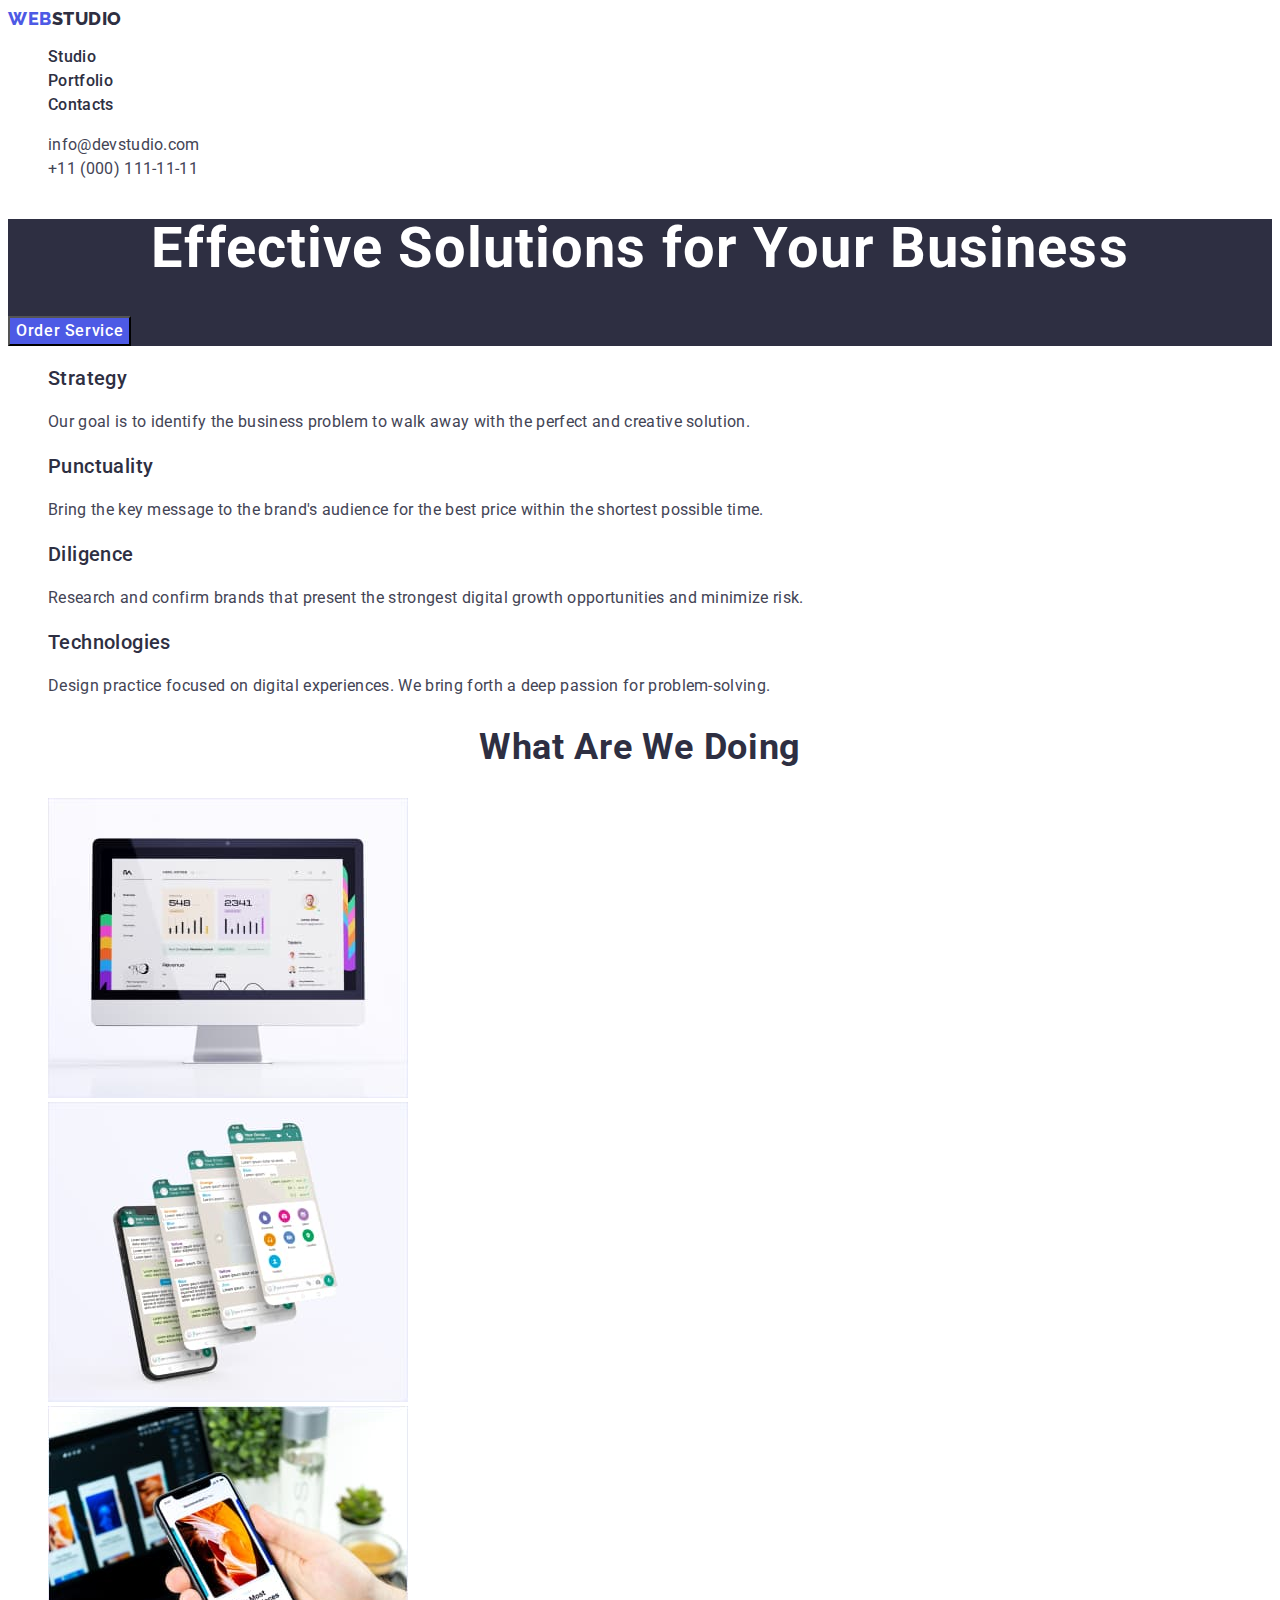
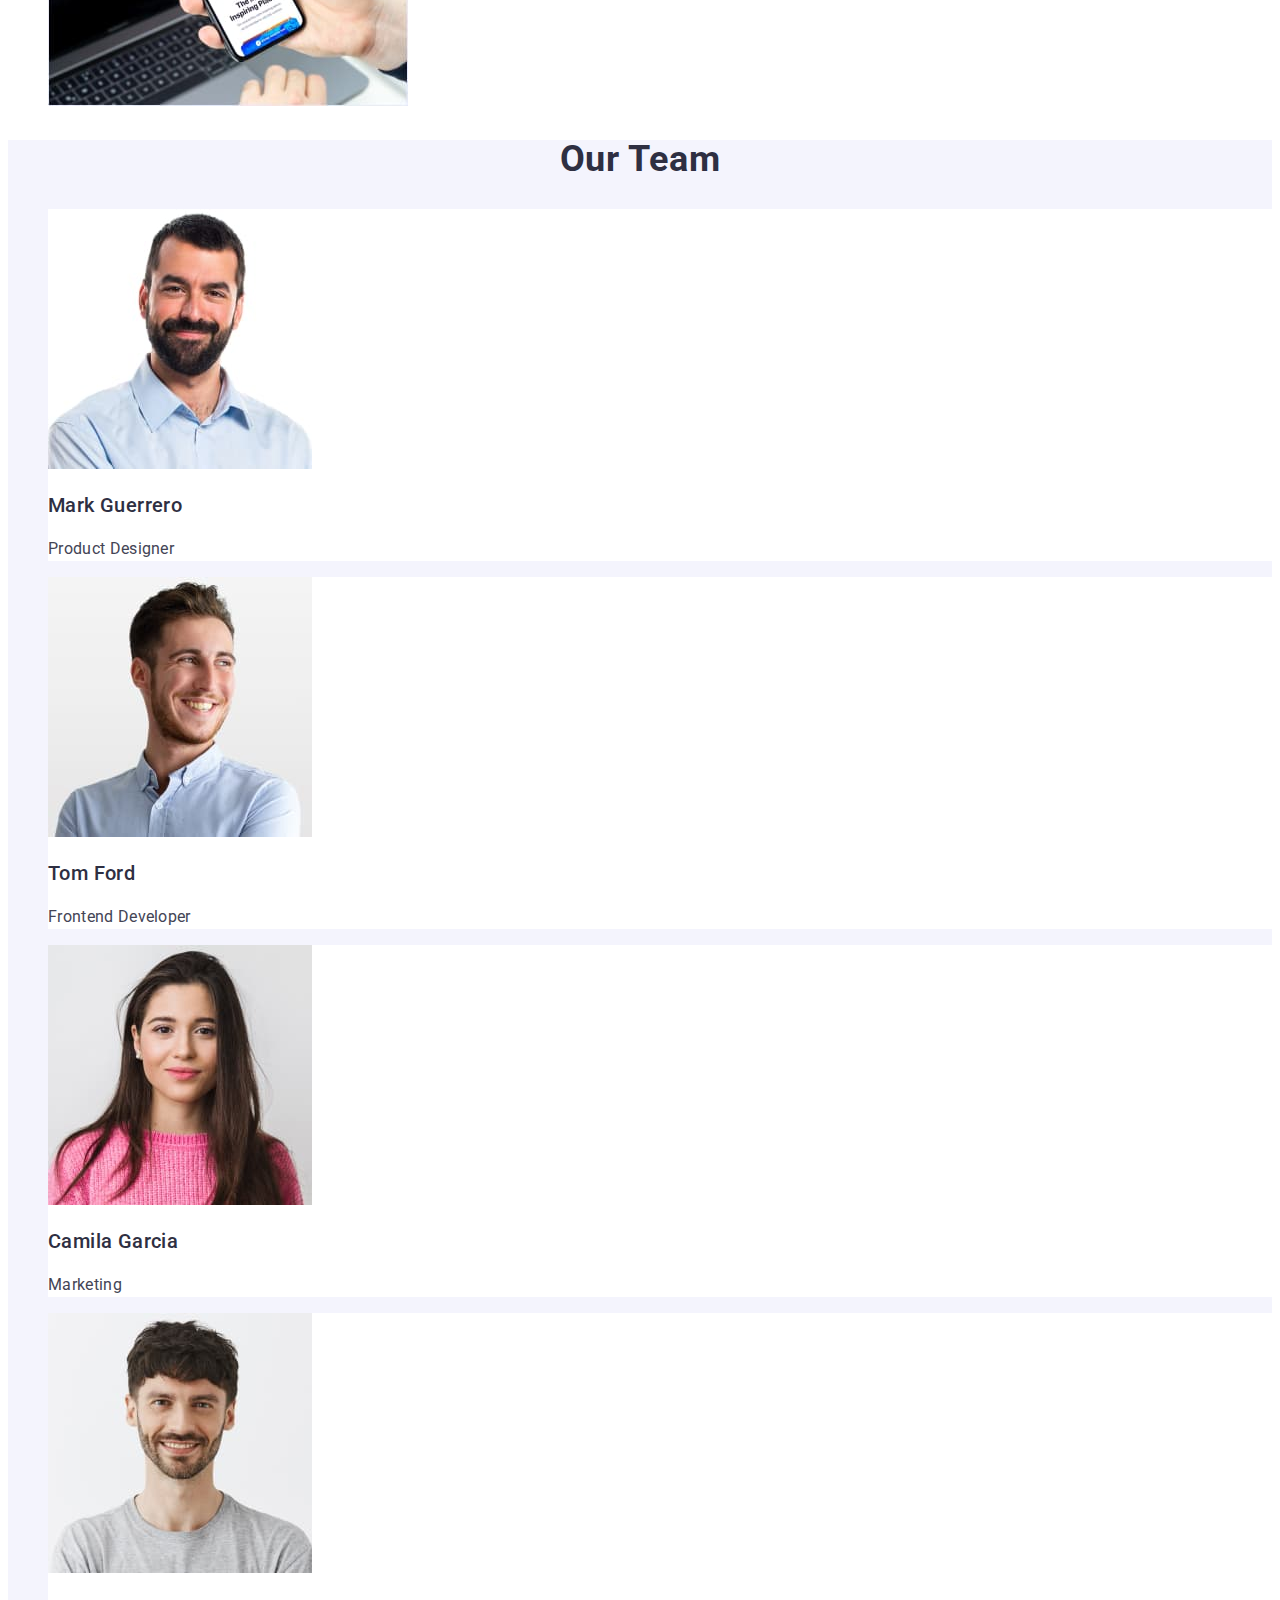
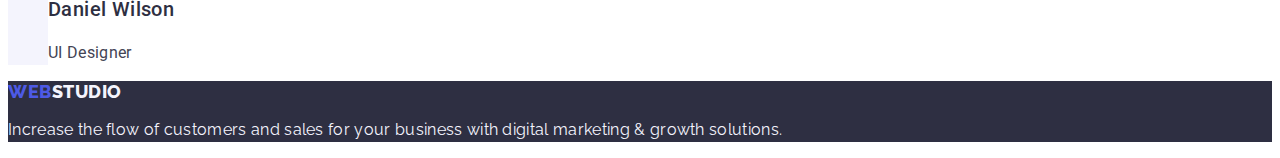
==== index.html @ c51eb704 "Initial commit" ====
<!DOCTYPE html>
<html lang="en">
  <head>
    <meta charset="UTF-8" />
    <meta name="viewport" content="width=device-width, initial-scale=1.0" />
    <link rel="preconnect" href="https://fonts.googleapis.com" />
    <link rel="preconnect" href="https://fonts.gstatic.com" crossorigin />
    <link
      href="https://fonts.googleapis.com/css2?family=Raleway:wght@800&family=Roboto:wght@400;500;700;900&display=swap"
      rel="stylesheet"
    />

    <link rel="stylesheet" href="./css/styles.css" />
    <title>WebStudio</title>
  </head>
  <body>
    <header class="header">
      <nav class="default-list">
        <a href="./index.html" class="logo link"
          >Web<span class="logo-two">Studio</span></a
        >
        <ul class="default list">
          <li class="default-list">
            <a class="header-link link" href="./index.html">Studio</a>
          </li>
          <li class="default-list">
            <a class="header-link link" href="./portfolio.html">Portfolio</a>
          </li>
          <li><a class="header-link link" href="">Contacts</a></li>
        </ul>
      </nav>
      <address class="address list">
        <ul class="list">
          <li class="default-list">
            <a href="mailto:info@devstudio.com" class="contact-value link"
              >info@devstudio.com</a
            >
          </li>
          <li class="default-list">
            <a href="tel:+110001111111" class="contact-value link"
              >+11 (000) 111-11-11</a
            >
          </li>
        </ul>
      </address>
    </header>
    <main>
      <!-- first section here-->
      <section class="section-first default">
        <h1 class="section-first-text default">
          Effective Solutions for Your Business
        </h1>
        <button class="section-first-button default" type="button">
          Order Service
        </button>
      </section>
      <!-- second section here-->
      <section class="default-list">
        <h2 class="" hidden>Core Values</h2>
        <ul class="default list">
          <li>
            <h3 class="section-two-header default">Strategy</h3>
            <p class="section-two-p default">
              Our goal is to identify the business problem to walk away with the
              perfect and creative solution.
            </p>
          </li>
          <li>
            <h3 class="section-two-header default">Punctuality</h3>
            <p class="section-two-p default">
              Bring the key message to the brand's audience for the best price
              within the shortest possible time.
            </p>
          </li>
          <li>
            <h3 class="section-two-header default">Diligence</h3>
            <p class="section-two-p default">
              Research and confirm brands that present the strongest digital
              growth opportunities and minimize risk.
            </p>
          </li>
          <li>
            <h3 class="section-two-header default">Technologies</h3>
            <p class="section-two-p default">
              Design practice focused on digital experiences. We bring forth a
              deep passion for problem-solving.
            </p>
          </li>
        </ul>
      </section>
      <!-- third section here-->
      <section>
        <h2 class="section-third-header default">What are we doing</h2>
        <ul class="default list">
          <li>
            <img
              src="./images/img_main0.jpg"
              alt="Desktop computer showing reports"
              width="360"
            />
          </li>
          <li>
            <img
              src="./images/img_main1.jpg"
              alt="Mobile phone showing messaging app"
              width="360"
            />
          </li>
          <li>
            <img
              src="./images/img_main2.jpg"
              alt="Mobile phone showing some post from website"
              width="360"
            />
          </li>
        </ul>
      </section>
      <!-- fourt section here-->
      <section class="section-fourth default">
        <h2 class="section-fourth-header default">Our Team</h2>
        <ul class="default list">
          <li class="section-fourth-list list">
            <img
              src="./images/img0.jpg"
              alt="Profile photo of Mark Guerrero the Product Designer"
              width="264"
            />
            <h3 class="section-fourth-profile-header default">Mark Guerrero</h3>
            <p class="section-fourth-p default">Product Designer</p>
          </li>
          <li class="section-fourth-list list">
            <img
              src="./images/img1.jpg"
              alt="Profile photo of Tom Ford the Frontend Developer"
              width="264"
            />
            <h3 class="section-fourth-profile-header default">Tom Ford</h3>
            <p class="section-fourth-p default">Frontend Developer</p>
          </li>
          <li class="section-fourth-list list">
            <img
              src="./images/img2.jpg"
              alt="Profile photo of Camila Garcia the Marketing"
              width="264"
            />
            <h3 class="section-fourth-profile-header default">Camila Garcia</h3>
            <p class="section-fourth-p default">Marketing</p>
          </li>
          <li class="section-fourth-list list">
            <img
              src="./images/img3.jpg"
              alt="Profile photo of Daniel Wilson the UI Designer"
              width="264"
            />
            <h3 class="section-fourth-profile-header default">Daniel Wilson</h3>
            <p class="section-fourth-p default">UI Designer</p>
          </li>
        </ul>
      </section>
    </main>
    <footer class="footer">
      <a href="./index.html" class="logo footer-logo link"
        >Web<span class="footer-studio">Studio</span></a
      >
      <p class="footer-text">
        Increase the flow of customers and sales for your business with digital
        marketing & growth solutions.
      </p>
    </footer>
  </body>
</html>
---- css/styles.css ----
:root {
  --brand-color: #2e2f42;
  --brand-color2: #4d5ae5;
  --background-color: #f4f4fd;
  --paragraph-color: #434455;
  --click-color: #404bbf;
  --white-color:#ffffff;
}

body {
  font-family: 'Roboto', sans-serif;
  color: #434455;
  background-color: var(--white-color);
}

.logo {
  font-family: 'Raleway', sans-serif;
  font-weight: 800;
  font-size: 18px;
  line-height: 1.17em;
  letter-spacing: 0.03em;
  text-transform: uppercase;
  color: var(--brand-color2);
}

.header-link {
  font-weight: 500;
  font-size: 16px;
  line-height: 1.5em;
  letter-spacing: 0.02em;
  color: var(--brand-color);
}

.logo-two {
  color: var(--brand-color);
}

.default-list,
.list,
.portfolio-list {
  list-style: none;
}

.link,
.default-link {
  text-decoration: none;
}

.link:hover,
.link:focus {
  color: var(--click-color);
  cursor: pointer;
}

.address {
  font-style: normal;
}

.contact-value {
  font-size: 16px;
  line-height: 1.5em;
  letter-spacing: 0.02em;
  color: var(--paragraph-color);
}

.contact-value:hover,
.contact-value:focus {
  color: var(--click-color);
  cursor: pointer;
}

.section-first {
  background-color: var(--brand-color);
}

.section-first .section-first-text {
  color: var(--white-color);
  font-size: 56px;
  line-height: 1.07em;
  text-align: center;
  letter-spacing: 0.02em;
  font-style: normal;
}

.section-first .section-first-button {
  background-color: var(--brand-color2);
  font-family: 'Roboto', sans-serif;
  font-weight: 500;
  font-size: 16px;
  line-height: 1.5em;
  letter-spacing: 0.04em;
  color: var(--white-color);
  cursor: pointer;
}

.section-first-button:hover,
.section-first-button:focus {
  background-color: var(--click-color);
}

.section-two-header,
.section-fourth-profile-header {
  font-weight: 500;
  font-size: 20px;
  line-height: 1.2em;
  letter-spacing: 0.02em;
  color: var(--brand-color);
}

.section-two-p,
.section-fourth-p {
  font-size: 16px;
  line-height: 1.5em;
  letter-spacing: 0.02em;
  font-weight: 400;
  color: var(--paragraph-color);
}

.section-third-header,
.section-fourth-header {
  font-size: 36px;
  line-height: 1.11em;
  letter-spacing: 0.02em;
  text-transform: capitalize;
  text-align: center;
  color: var(--brand-color);
}

.section-fourth {
  background-color: var(--background-color);
}
.section-fourth-list {
  background-color: var(--white-color);
}

/*Footer Start here style*/
.footer {
  background: var(--brand-color);
}

.footer-logo {
  text-decoration: none;
  color: var(--brand-color2);
}

.footer-studio {
  color: var(--background-color);
}

.footer-text {
  font-family: 'Raleway', sans-serif;
  color: var(--background-color);
  font-size: 16px;
  font-weight: 400;
  line-height: 1.5em;
  letter-spacing: 0.02em;
}

/* portfolio page start here */
.portfolio-one-header {
  font-size: 36px;
  line-height: 1.11em;
}
.portfolio-one-button {
  font-family: 'Roboto', sans-serif;
  color: var(--brand-color2);
  background-color: var(--background-color);
  font-size: 16px;
  font-weight: 500;
  line-height: 1.5em;
  letter-spacing: 0.04em;
  margin-left: 24px;
}

.portfolio-one-button:hover,
.portfolio-one-button:focus {
  color: var(--white-color);
  background-color: var(--click-color);
  cursor: pointer;
}

.portfolio-options {
  text-align: none;
}
.portfolio-two-header {
  color: var(--brand-color);
  font-weight: 500;
  font-size: 20px;
  line-height: 1.2em;
  letter-spacing: 0.02em;
}

.portfolio-two-paragraph {
  color: var(--paragraph-color);
  font-size: 16px;
  font-weight: 400;
  line-height: 1.5em;
  letter-spacing: 0.02em;
}
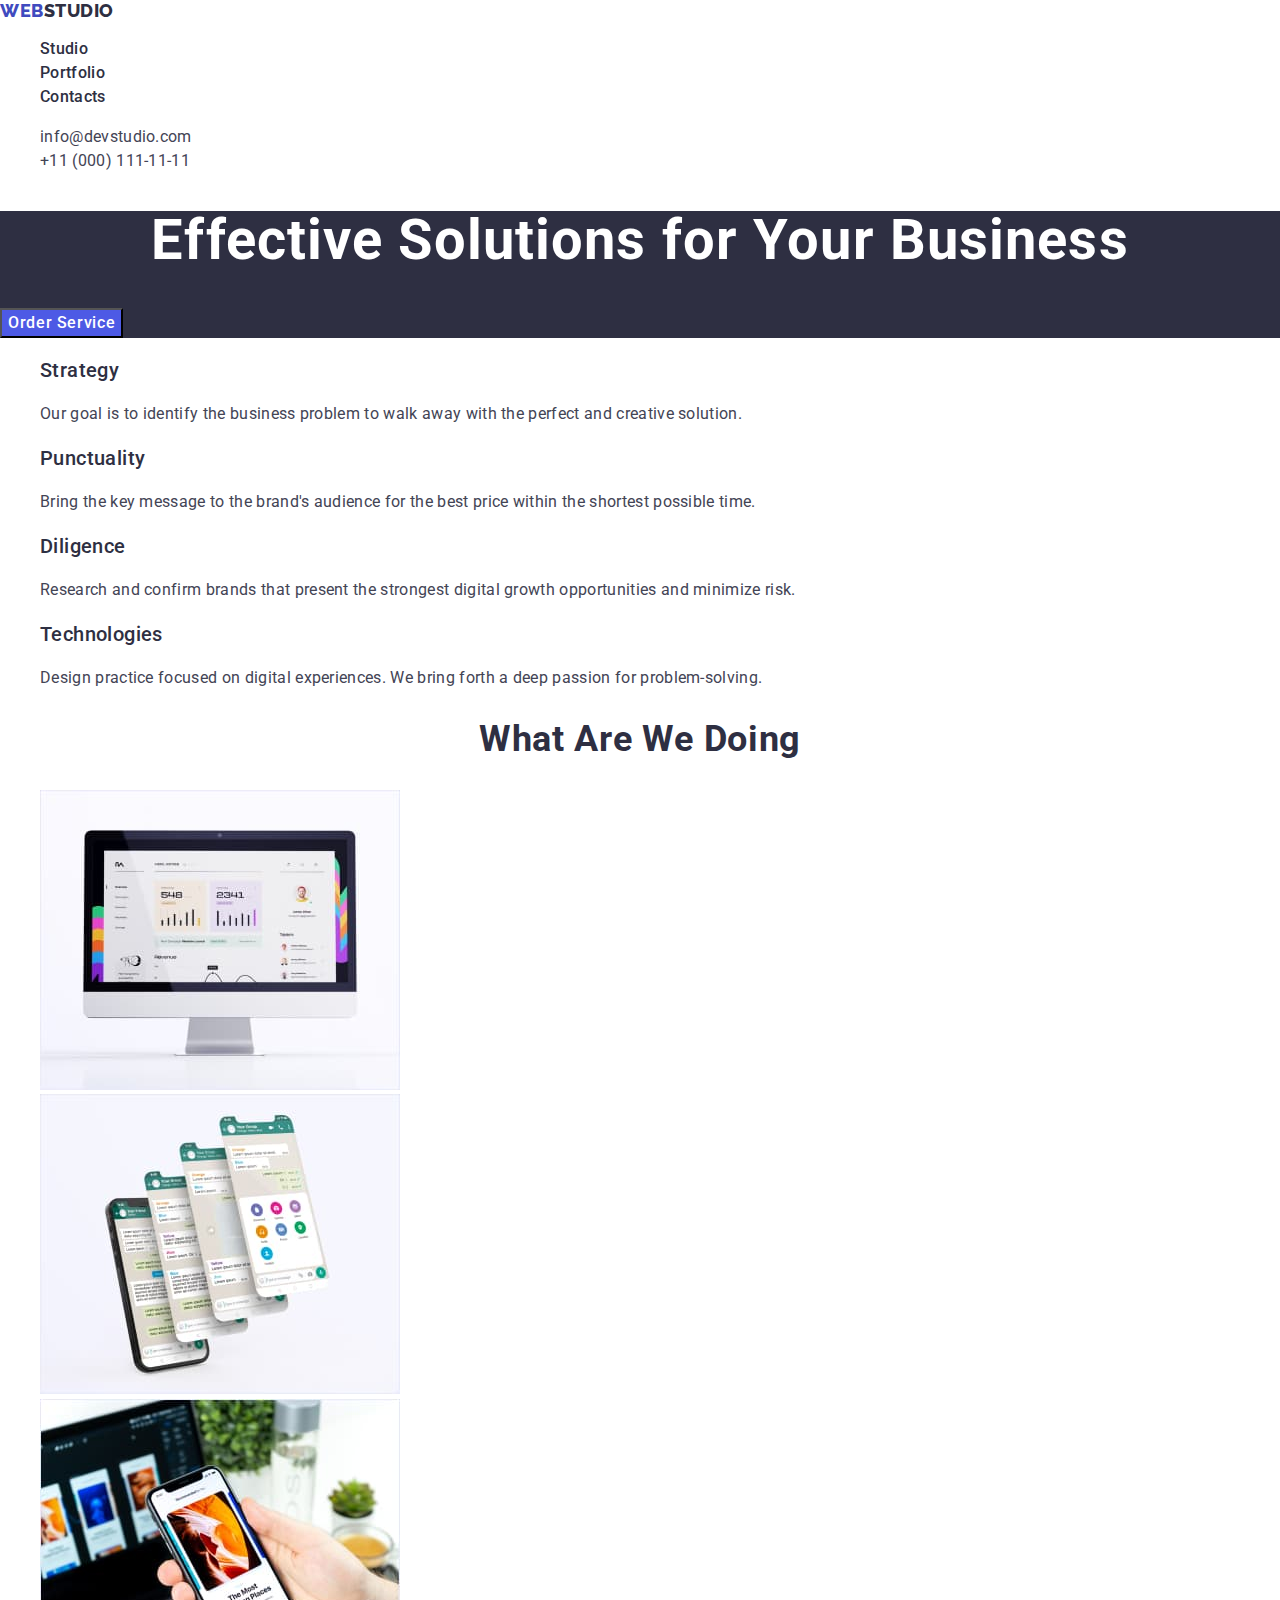
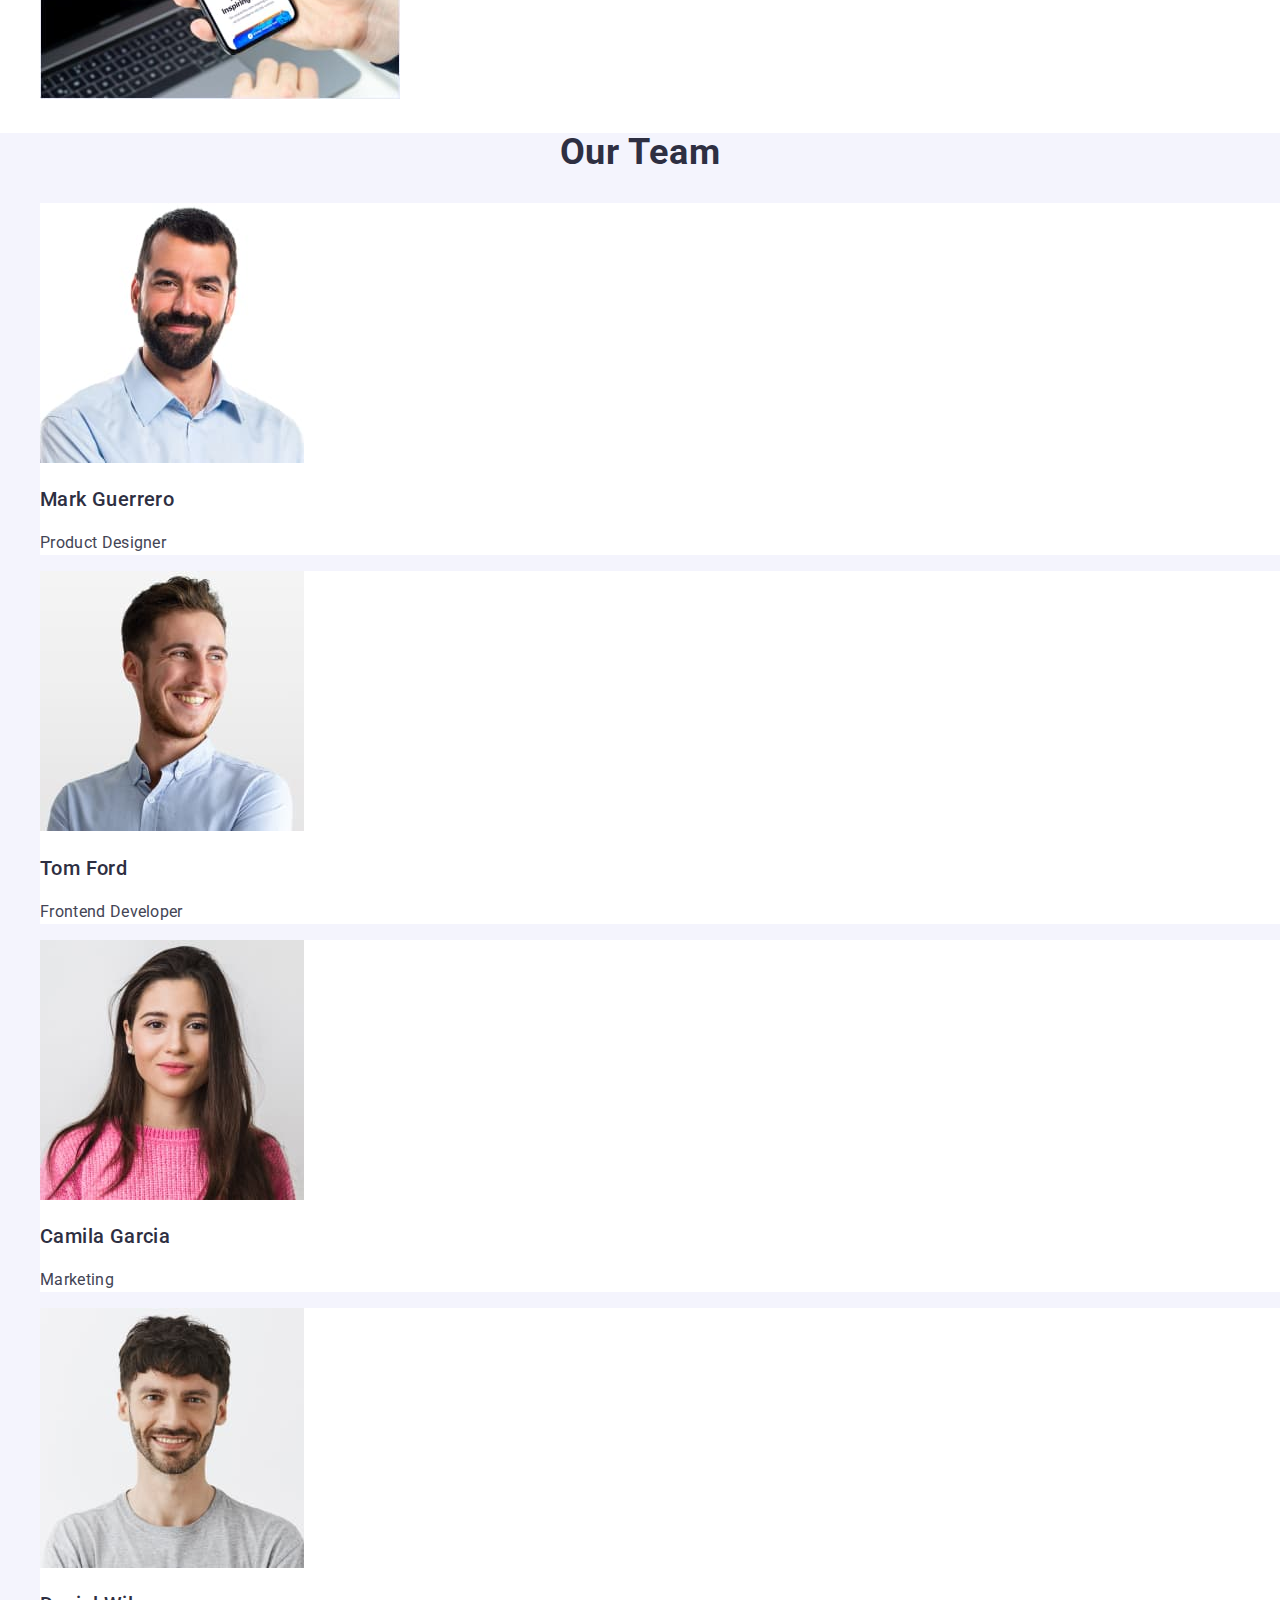
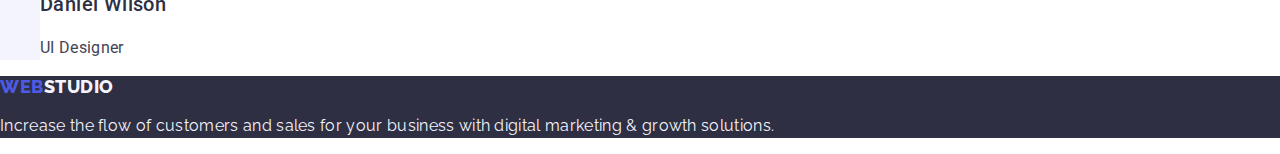
==== commit e2950777: "first comnmit" ====
--- a/index.html
+++ b/index.html
@@ -9,7 +9,7 @@
       href="https://fonts.googleapis.com/css2?family=Raleway:wght@800&family=Roboto:wght@400;500;700;900&display=swap"
       rel="stylesheet"
     />
-
+    <link rel="stylesheet" href="modern-normalize-main/modern-normalize.css" />
     <link rel="stylesheet" href="./css/styles.css" />
     <title>WebStudio</title>
   </head>
--- a/css/styles.css
+++ b/css/styles.css
@@ -4,13 +4,22 @@
   --background-color: #f4f4fd;
   --paragraph-color: #434455;
   --click-color: #404bbf;
-  --white-color:#ffffff;
+  --white-color: #ffffff;
 }
 
 body {
   font-family: 'Roboto', sans-serif;
   color: #434455;
   background-color: var(--white-color);
+}
+
+.container {
+  width: 1158px;
+}
+
+.section {
+  padding-top: 120px;
+  padding-bottom: 120px;
 }
 
 .logo {
@@ -169,7 +178,6 @@
   font-weight: 500;
   line-height: 1.5em;
   letter-spacing: 0.04em;
-  margin-left: 24px;
 }
 
 .portfolio-one-button:hover,
@@ -179,8 +187,9 @@
   cursor: pointer;
 }
 
-.portfolio-options {
+.cards {
   text-align: none;
+  border-bottom: 32px;
 }
 .portfolio-two-header {
   color: var(--brand-color);
@@ -196,4 +205,4 @@
   font-weight: 400;
   line-height: 1.5em;
   letter-spacing: 0.02em;
-}+}
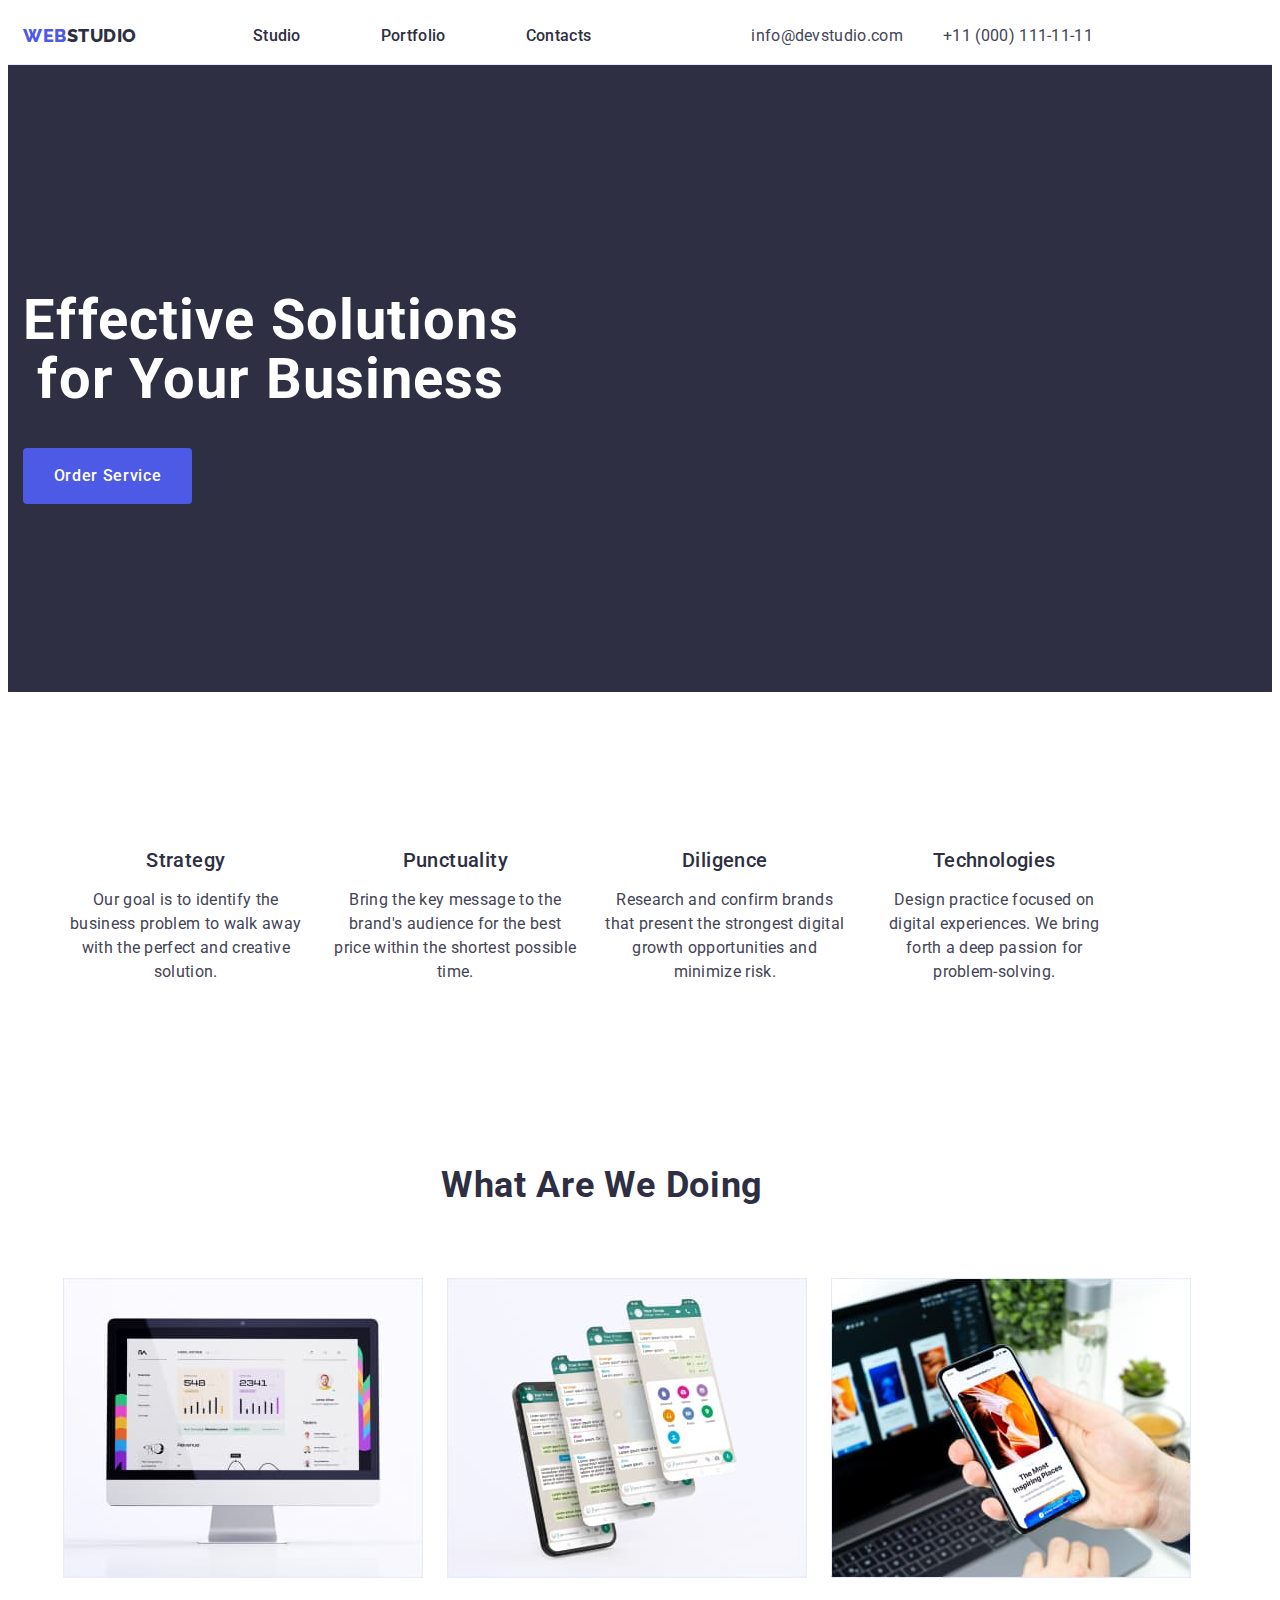
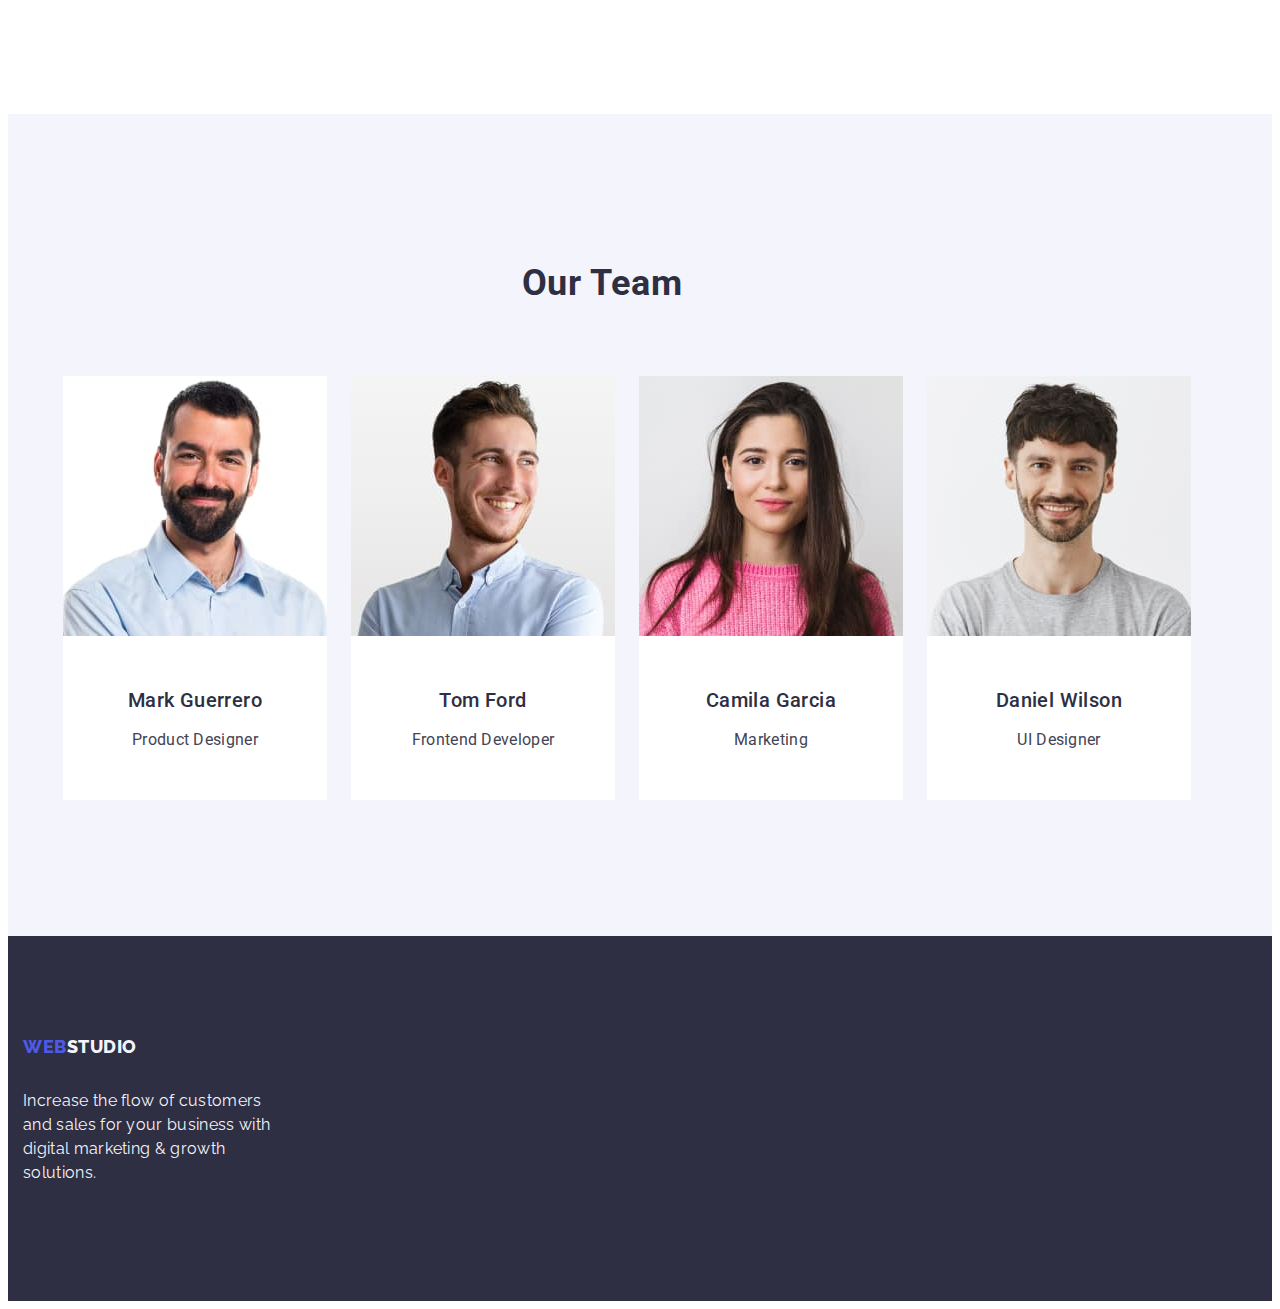
==== commit a32bcaa3: "first try" ====
--- a/index.html
+++ b/index.html
@@ -9,163 +9,189 @@
       href="https://fonts.googleapis.com/css2?family=Raleway:wght@800&family=Roboto:wght@400;500;700;900&display=swap"
       rel="stylesheet"
     />
-    <link rel="stylesheet" href="modern-normalize-main/modern-normalize.css" />
+    <link rel="stylesheet" href="modern-normalize/modern-normalize.css" />
     <link rel="stylesheet" href="./css/styles.css" />
     <title>WebStudio</title>
   </head>
   <body>
     <header class="header">
-      <nav class="default-list">
-        <a href="./index.html" class="logo link"
-          >Web<span class="logo-two">Studio</span></a
-        >
-        <ul class="default list">
-          <li class="default-list">
-            <a class="header-link link" href="./index.html">Studio</a>
-          </li>
-          <li class="default-list">
-            <a class="header-link link" href="./portfolio.html">Portfolio</a>
-          </li>
-          <li><a class="header-link link" href="">Contacts</a></li>
-        </ul>
-      </nav>
-      <address class="address list">
-        <ul class="list">
-          <li class="default-list">
-            <a href="mailto:info@devstudio.com" class="contact-value link"
-              >info@devstudio.com</a
-            >
-          </li>
-          <li class="default-list">
-            <a href="tel:+110001111111" class="contact-value link"
-              >+11 (000) 111-11-11</a
-            >
-          </li>
-        </ul>
-      </address>
+      <div class="container top">
+        <nav class="default-list navigation">
+          <a href="./index.html" class="logo link"
+            >Web<span class="logo-two">Studio</span></a
+          >
+          <ul class="menu list">
+            <li class="default-list">
+              <a class="menu-item link" href="./index.html">Studio</a>
+            </li>
+            <li class="default-list">
+              <a class="menu-item link" href="./portfolio.html">Portfolio</a>
+            </li>
+            <li class="default-list">
+              <a class="menu-item link" href="">Contacts</a>
+            </li>
+          </ul>
+        </nav>
+        <address class="address list">
+          <ul class="address-list">
+            <li class="default-list">
+              <a href="mailto:info@devstudio.com" class="contact-value link"
+                >info@devstudio.com</a
+              >
+            </li>
+            <li class="default-list">
+              <a href="tel:+110001111111" class="contact-value link"
+                >+11 (000) 111-11-11</a
+              >
+            </li>
+          </ul>
+        </address>
+      </div>
     </header>
     <main>
       <!-- first section here-->
-      <section class="section-first default">
-        <h1 class="section-first-text default">
-          Effective Solutions for Your Business
-        </h1>
-        <button class="section-first-button default" type="button">
-          Order Service
-        </button>
+      <section class="main default">
+        <div class="container">
+          <h1 class="main-header default">
+            Effective Solutions for Your Business
+          </h1>
+          <button class="main-button default" type="button">
+            Order Service
+          </button>
+        </div>
       </section>
       <!-- second section here-->
-      <section class="default-list">
-        <h2 class="" hidden>Core Values</h2>
-        <ul class="default list">
-          <li>
-            <h3 class="section-two-header default">Strategy</h3>
-            <p class="section-two-p default">
-              Our goal is to identify the business problem to walk away with the
-              perfect and creative solution.
-            </p>
-          </li>
-          <li>
-            <h3 class="section-two-header default">Punctuality</h3>
-            <p class="section-two-p default">
-              Bring the key message to the brand's audience for the best price
-              within the shortest possible time.
-            </p>
-          </li>
-          <li>
-            <h3 class="section-two-header default">Diligence</h3>
-            <p class="section-two-p default">
-              Research and confirm brands that present the strongest digital
-              growth opportunities and minimize risk.
-            </p>
-          </li>
-          <li>
-            <h3 class="section-two-header default">Technologies</h3>
-            <p class="section-two-p default">
-              Design practice focused on digital experiences. We bring forth a
-              deep passion for problem-solving.
-            </p>
-          </li>
-        </ul>
+      <section class="core default-list">
+        <div class="container">
+          <h2 class="visually-hidden">Core Values</h2>
+          <ul class="core-ul list">
+            <li class="core-li">
+              <h3 class="core-header default">Strategy</h3>
+              <p class="core-p default">
+                Our goal is to identify the business problem to walk away with
+                the perfect and creative solution.
+              </p>
+            </li>
+            <li class="core-li">
+              <h3 class="core-header default">Punctuality</h3>
+              <p class="core-p default">
+                Bring the key message to the brand's audience for the best price
+                within the shortest possible time.
+              </p>
+            </li>
+            <li class="core-li">
+              <h3 class="core-header default">Diligence</h3>
+              <p class="core-p default">
+                Research and confirm brands that present the strongest digital
+                growth opportunities and minimize risk.
+              </p>
+            </li>
+            <li class="core-li">
+              <h3 class="core-header default">Technologies</h3>
+              <p class="core-p default">
+                Design practice focused on digital experiences. We bring forth a
+                deep passion for problem-solving.
+              </p>
+            </li>
+          </ul>
+        </div>
       </section>
       <!-- third section here-->
-      <section>
-        <h2 class="section-third-header default">What are we doing</h2>
-        <ul class="default list">
-          <li>
-            <img
-              src="./images/img_main0.jpg"
-              alt="Desktop computer showing reports"
-              width="360"
-            />
-          </li>
-          <li>
-            <img
-              src="./images/img_main1.jpg"
-              alt="Mobile phone showing messaging app"
-              width="360"
-            />
-          </li>
-          <li>
-            <img
-              src="./images/img_main2.jpg"
-              alt="Mobile phone showing some post from website"
-              width="360"
-            />
-          </li>
-        </ul>
+      <section class="product">
+        <div class="container">
+          <h2 class="product-header default">What are we doing</h2>
+          <ul class="product-ul list">
+            <li class="product-li">
+              <img
+                src="./images/img_main0.jpg"
+                alt="Desktop computer showing reports"
+                width="360"
+              />
+            </li>
+            <li class="product-li">
+              <img
+                src="./images/img_main1.jpg"
+                alt="Mobile phone showing messaging app"
+                width="360"
+              />
+            </li>
+            <li class="product-li">
+              <img
+                src="./images/img_main2.jpg"
+                alt="Mobile phone showing some post from website"
+                width="360"
+              />
+            </li>
+          </ul>
+        </div>
       </section>
       <!-- fourt section here-->
-      <section class="section-fourth default">
-        <h2 class="section-fourth-header default">Our Team</h2>
-        <ul class="default list">
-          <li class="section-fourth-list list">
-            <img
-              src="./images/img0.jpg"
-              alt="Profile photo of Mark Guerrero the Product Designer"
-              width="264"
-            />
-            <h3 class="section-fourth-profile-header default">Mark Guerrero</h3>
-            <p class="section-fourth-p default">Product Designer</p>
-          </li>
-          <li class="section-fourth-list list">
-            <img
-              src="./images/img1.jpg"
-              alt="Profile photo of Tom Ford the Frontend Developer"
-              width="264"
-            />
-            <h3 class="section-fourth-profile-header default">Tom Ford</h3>
-            <p class="section-fourth-p default">Frontend Developer</p>
-          </li>
-          <li class="section-fourth-list list">
-            <img
-              src="./images/img2.jpg"
-              alt="Profile photo of Camila Garcia the Marketing"
-              width="264"
-            />
-            <h3 class="section-fourth-profile-header default">Camila Garcia</h3>
-            <p class="section-fourth-p default">Marketing</p>
-          </li>
-          <li class="section-fourth-list list">
-            <img
-              src="./images/img3.jpg"
-              alt="Profile photo of Daniel Wilson the UI Designer"
-              width="264"
-            />
-            <h3 class="section-fourth-profile-header default">Daniel Wilson</h3>
-            <p class="section-fourth-p default">UI Designer</p>
-          </li>
-        </ul>
+      <section class="team default">
+        <div class="container">
+          <h2 class="team-header default">Our Team</h2>
+          <ul class="team-ul list">
+            <li class="team-li list">
+              <img
+                class="team-image"
+                src="./images/img0.jpg"
+                alt="Profile photo of Mark Guerrero the Product Designer"
+                width="264"
+              />
+              <div class="team-details">
+                <h3 class="team-detail-header default">Mark Guerrero</h3>
+                <p class="team-detail-p default">Product Designer</p>
+              </div>
+            </li>
+            <li class="team-li list">
+              <img
+                class="team-image"
+                src="./images/img1.jpg"
+                alt="Profile photo of Tom Ford the Frontend Developer"
+                width="264"
+              />
+              <div class="team-details">
+                <h3 class="team-detail-header default">Tom Ford</h3>
+                <p class="team-detail-p default">Frontend Developer</p>
+              </div>
+            </li>
+            <li class="team-li list">
+              <img
+                class="team-image"
+                src="./images/img2.jpg"
+                alt="Profile photo of Camila Garcia the Marketing"
+                width="264"
+              />
+              <div class="team-details">
+                <h3 class="team-detail-header default">Camila Garcia</h3>
+                <p class="team-detail-p default">Marketing</p>
+              </div>
+            </li>
+            <li class="team-li list">
+              <img
+                class="team-image"
+                src="./images/img3.jpg"
+                alt="Profile photo of Daniel Wilson the UI Designer"
+                width="264"
+              />
+              <div class="team-details">
+                <h3 class="team-detail-header default">Daniel Wilson</h3>
+                <p class="team-detail-p default">UI Designer</p>
+              </div>
+            </li>
+          </ul>
+        </div>
       </section>
     </main>
     <footer class="footer">
-      <a href="./index.html" class="logo footer-logo link"
-        >Web<span class="footer-studio">Studio</span></a
-      >
-      <p class="footer-text">
-        Increase the flow of customers and sales for your business with digital
-        marketing & growth solutions.
-      </p>
+      <div class="container">
+        <a href="./index.html" class="logo footer-logo link"
+          >Web<span class="footer-studio">Studio</span></a
+        >
+        <p class="footer-text">
+          Increase the flow of customers and sales for your business with
+          digital marketing & growth solutions.
+        </p>
+      </div>
     </footer>
   </body>
 </html>
--- a/css/styles.css
+++ b/css/styles.css
@@ -5,6 +5,8 @@
   --paragraph-color: #434455;
   --click-color: #404bbf;
   --white-color: #ffffff;
+  --button-border: 1px solid #e7e9fc;
+  --button-hover: 1px solid transparent;
 }
 
 body {
@@ -13,13 +15,31 @@
   background-color: var(--white-color);
 }
 
+img {
+  display: block;
+}
 .container {
   width: 1158px;
+  margin: 0;
+  padding: 0 15px 0 15px;
 }
 
 .section {
   padding-top: 120px;
   padding-bottom: 120px;
+}
+
+.top {
+  display: flex;
+}
+
+.header {
+  border-bottom: 1px solid #e7e9fc;
+}
+
+.navigation {
+  display: flex;
+  align-items: center;
 }
 
 .logo {
@@ -30,24 +50,33 @@
   letter-spacing: 0.03em;
   text-transform: uppercase;
   color: var(--brand-color2);
-}
-
-.header-link {
-  font-weight: 500;
-  font-size: 16px;
-  line-height: 1.5em;
-  letter-spacing: 0.02em;
-  color: var(--brand-color);
+  margin-right: 76px;
+}
+
+.menu-item {
+  font-weight: 500;
+  font-size: 16px;
+  line-height: 1.5em;
+  letter-spacing: 0.02em;
+  color: var(--brand-color);
+  padding: 24px 0 24px;
 }
 
 .logo-two {
   color: var(--brand-color);
+}
+
+.menu {
+  display: flex;
+  gap: 40px;
+  margin-right: 40px;
 }
 
 .default-list,
 .list,
 .portfolio-list {
   list-style: none;
+  margin-right: 40px;
 }
 
 .link,
@@ -63,6 +92,18 @@
 
 .address {
   font-style: normal;
+  display: flex;
+  margin-right: 40px;
+}
+
+.address-list {
+  list-style: none;
+  display: flex;
+  margin-right: 40px;
+}
+
+.address-list:last-child {
+  margin-right: 0px;
 }
 
 .contact-value {
@@ -78,78 +119,147 @@
   cursor: pointer;
 }
 
-.section-first {
+.main {
   background-color: var(--brand-color);
-}
-
-.section-first .section-first-text {
+  padding: 188px 0 188px;
+}
+
+.main-header {
   color: var(--white-color);
   font-size: 56px;
   line-height: 1.07em;
   text-align: center;
   letter-spacing: 0.02em;
   font-style: normal;
-}
-
-.section-first .section-first-button {
+  max-width: 496px;
+  display: block;
+}
+
+.main-button {
   background-color: var(--brand-color2);
+  color: var(--white-color);
   font-family: 'Roboto', sans-serif;
   font-weight: 500;
   font-size: 16px;
   line-height: 1.5em;
   letter-spacing: 0.04em;
-  color: var(--white-color);
+  display: block;
+  min-width: 169px;
+  height: 56px;
+  border: none;
+  border-radius: 4px;
   cursor: pointer;
 }
 
-.section-first-button:hover,
-.section-first-button:focus {
+.main-button:hover,
+.main-button:focus {
   background-color: var(--click-color);
 }
 
-.section-two-header,
-.section-fourth-profile-header {
+.core {
+  padding: 120px 0 120px;
+}
+
+.visually-hidden {
+  position: absolute;
+  width: 1px;
+  height: 1px;
+  margin: -1px;
+  padding: 0;
+  overflow: hidden;
+  clip: rect(0, 0, 0, 0);
+  border: 0;
+}
+
+.core-ul {
+  display: flex;
+}
+
+.core-li {
+  margin-right: 24px;
+  width: calc((100% - 3 * 24px) / 4);
+}
+
+.core-header,
+.team-detail-header {
   font-weight: 500;
   font-size: 20px;
   line-height: 1.2em;
   letter-spacing: 0.02em;
   color: var(--brand-color);
-}
-
-.section-two-p,
-.section-fourth-p {
+  margin-bottom: 8px;
+  text-align: center;
+  margin-bottom: 8px;
+}
+
+.core-p,
+.team-detail-p {
   font-size: 16px;
   line-height: 1.5em;
   letter-spacing: 0.02em;
   font-weight: 400;
   color: var(--paragraph-color);
-}
-
-.section-third-header,
-.section-fourth-header {
+  text-align: center;
+}
+
+.product {
+  padding-bottom: 120px;
+}
+
+.product-header,
+.team-header {
   font-size: 36px;
   line-height: 1.11em;
   letter-spacing: 0.02em;
   text-transform: capitalize;
   text-align: center;
   color: var(--brand-color);
-}
-
-.section-fourth {
+  margin-bottom: 72px;
+}
+
+.product-ul {
+  display: flex;
+}
+
+.product-li {
+  margin-right: 24px;
+  flex-basis: calc((100% - 3 * 16px) / 3);
+}
+
+.team {
   background-color: var(--background-color);
-}
-.section-fourth-list {
+  padding: 120px 0 120px;
+}
+
+.team-ul {
+  display: flex;
+}
+
+.team-li {
   background-color: var(--white-color);
+  margin-right: 24px;
+}
+
+.team-image {
+  flex-basis: calc((100% - 72px) / 4);
+}
+
+.team-details {
+  padding: 32px 0 32px;
 }
 
 /*Footer Start here style*/
 .footer {
   background: var(--brand-color);
+  padding: 100px 0 100px;
 }
 
 .footer-logo {
   text-decoration: none;
   color: var(--brand-color2);
+  border-radius: 0px 0px 4px 4px;
+  display: inline-block;
+  margin-bottom: 16px;
 }
 
 .footer-studio {
@@ -163,14 +273,29 @@
   font-weight: 400;
   line-height: 1.5em;
   letter-spacing: 0.02em;
+  max-width: 264px;
 }
 
 /* portfolio page start here */
+.portfolio {
+  padding: 96px 0 120px 0;
+}
+
+.portfolio-ul {
+  display: flex;
+  justify-content: center;
+}
+
+.portfolio-li {
+  margin-right: 24px;
+  margin-bottom: 72px;
+}
+
 .portfolio-one-header {
   font-size: 36px;
   line-height: 1.11em;
 }
-.portfolio-one-button {
+.portfolio-button {
   font-family: 'Roboto', sans-serif;
   color: var(--brand-color2);
   background-color: var(--background-color);
@@ -178,28 +303,47 @@
   font-weight: 500;
   line-height: 1.5em;
   letter-spacing: 0.04em;
-}
-
-.portfolio-one-button:hover,
-.portfolio-one-button:focus {
+  padding: 12px 24px 12px;
+  border: var(--button-border);
+}
+
+.portfolio-button:hover,
+.portfolio-button:focus {
   color: var(--white-color);
   background-color: var(--click-color);
   cursor: pointer;
+  border: var(--button-hover);
 }
 
 .cards {
+  display: flex;
+  flex-wrap: wrap;
+  column-gap: 24px;
+  row-gap: 48px;
+}
+
+.cards-li {
   text-align: none;
   border-bottom: 32px;
-}
-.portfolio-two-header {
+  width: calc((100% - 48px) / 3);
+}
+
+.cards-detail {
+  padding: 32px 16px;
+  border: var(--button-border);
+  border-top: none;
+}
+
+.cards-header {
   color: var(--brand-color);
   font-weight: 500;
   font-size: 20px;
   line-height: 1.2em;
   letter-spacing: 0.02em;
-}
-
-.portfolio-two-paragraph {
+  margin-bottom: 8px;
+}
+
+.cards-paragraph {
   color: var(--paragraph-color);
   font-size: 16px;
   font-weight: 400;
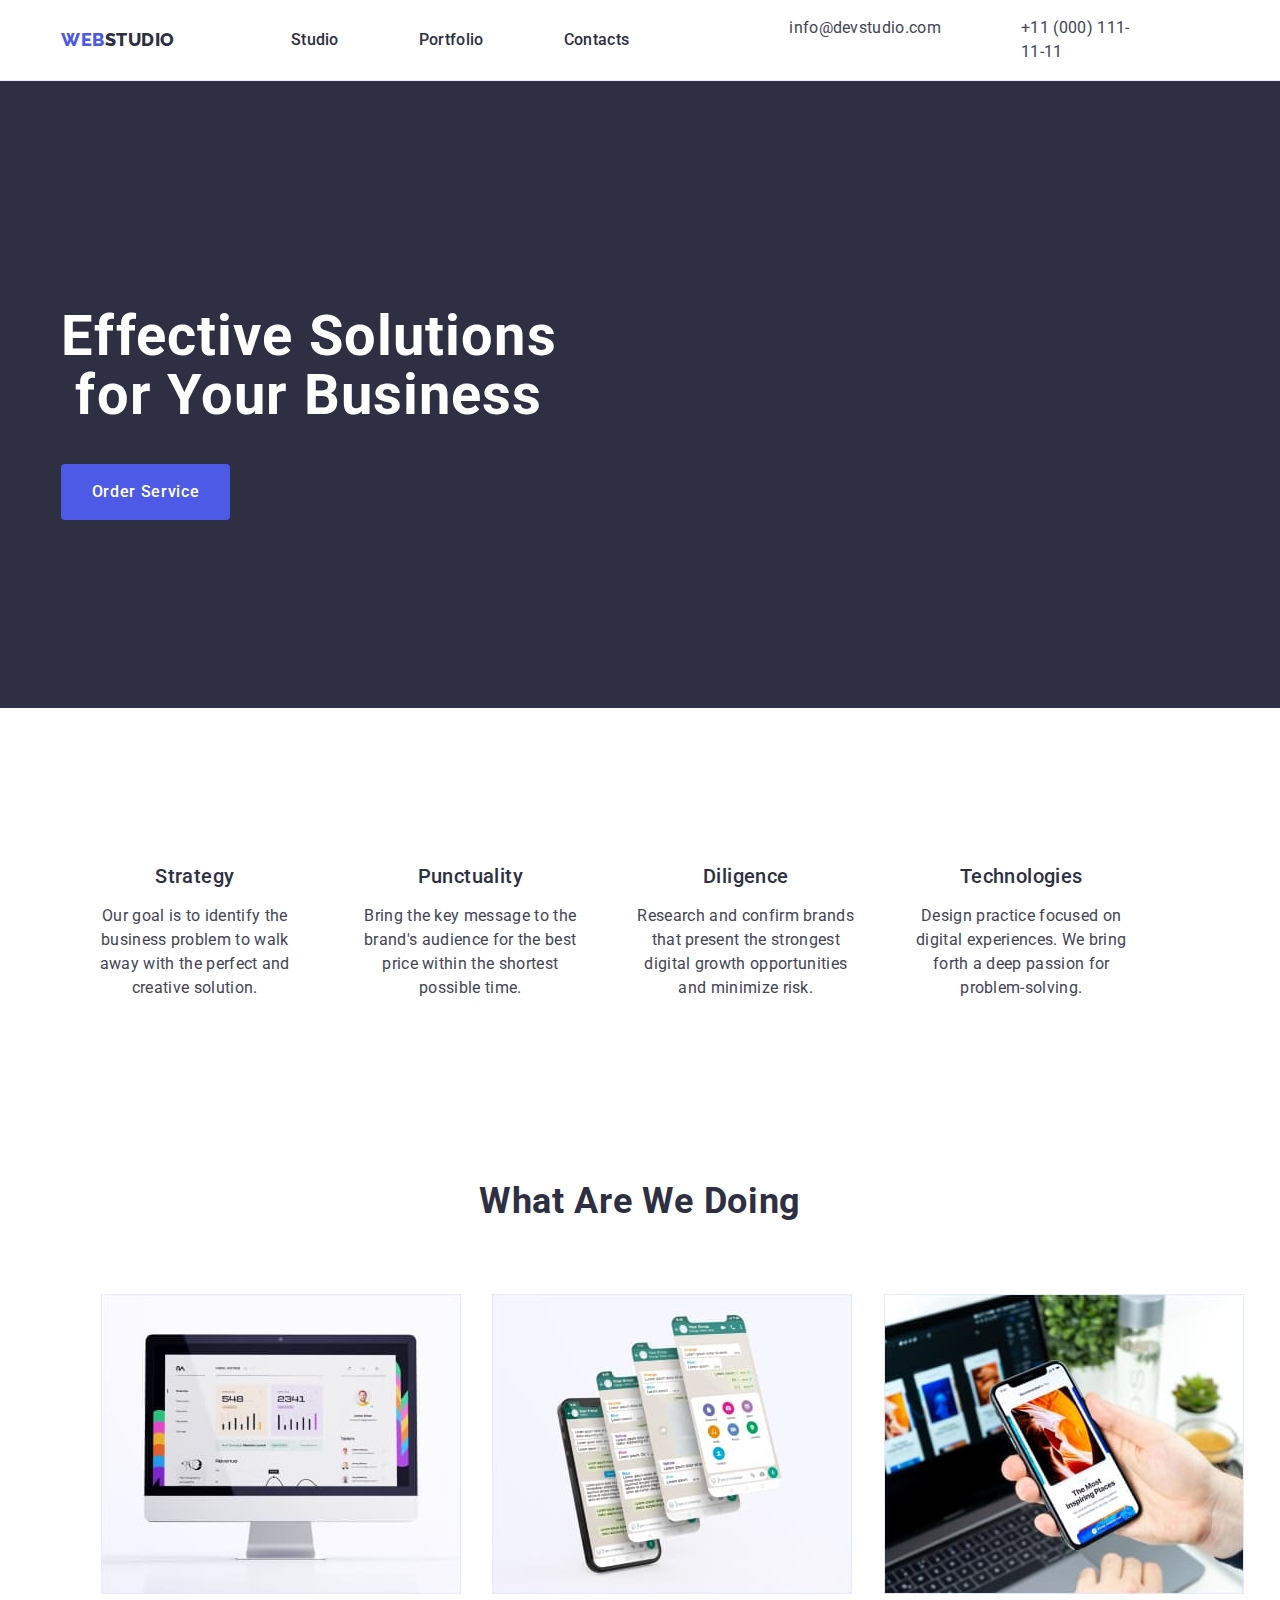
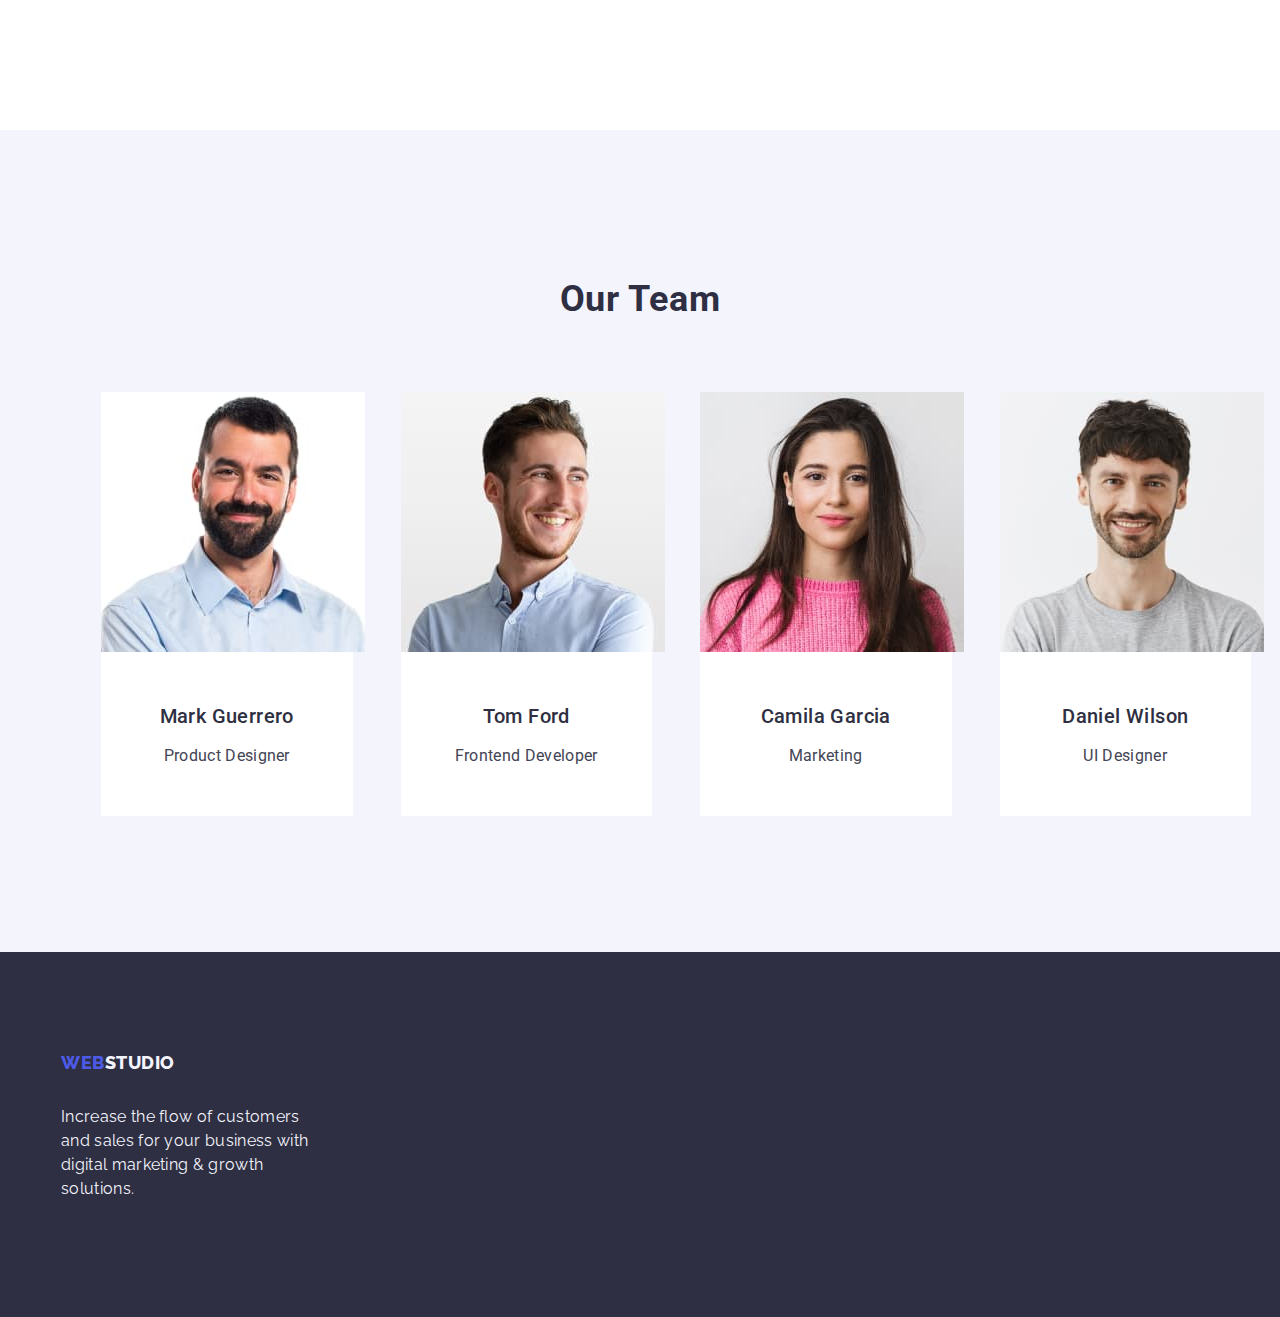
==== commit eb61a86b: "second" ====
--- a/index.html
+++ b/index.html
@@ -9,7 +9,10 @@
       href="https://fonts.googleapis.com/css2?family=Raleway:wght@800&family=Roboto:wght@400;500;700;900&display=swap"
       rel="stylesheet"
     />
-    <link rel="stylesheet" href="modern-normalize/modern-normalize.css" />
+    <link
+      rel="stylesheet"
+      href="https://github.com/sindresorhus/modern-normalize/modern-normalize.css"
+    />
     <link rel="stylesheet" href="./css/styles.css" />
     <title>WebStudio</title>
   </head>
--- a/css/styles.css
+++ b/css/styles.css
@@ -13,6 +13,7 @@
   font-family: 'Roboto', sans-serif;
   color: #434455;
   background-color: var(--white-color);
+  margin: 0px;
 }
 
 img {
@@ -20,7 +21,7 @@
 }
 .container {
   width: 1158px;
-  margin: 0;
+  margin: auto;
   padding: 0 15px 0 15px;
 }
 
@@ -53,6 +54,15 @@
   margin-right: 76px;
 }
 
+.logo-two {
+  color: var(--brand-color);
+}
+
+.menu {
+  display: flex;
+  gap: 40px;
+}
+
 .menu-item {
   font-weight: 500;
   font-size: 16px;
@@ -60,16 +70,6 @@
   letter-spacing: 0.02em;
   color: var(--brand-color);
   padding: 24px 0 24px;
-}
-
-.logo-two {
-  color: var(--brand-color);
-}
-
-.menu {
-  display: flex;
-  gap: 40px;
-  margin-right: 40px;
 }
 
 .default-list,
@@ -99,11 +99,7 @@
 .address-list {
   list-style: none;
   display: flex;
-  margin-right: 40px;
-}
-
-.address-list:last-child {
-  margin-right: 0px;
+  gap: 40px;
 }
 
 .contact-value {
@@ -173,9 +169,11 @@
 
 .core-ul {
   display: flex;
+  gap: 24px;
 }
 
 .core-li {
+  text-align: left;
   margin-right: 24px;
   width: calc((100% - 3 * 24px) / 4);
 }
@@ -219,11 +217,12 @@
 
 .product-ul {
   display: flex;
+  gap: 24px;
 }
 
 .product-li {
   margin-right: 24px;
-  flex-basis: calc((100% - 3 * 16px) / 3);
+  width: calc((100% - 48px) / 3);
 }
 
 .team {
@@ -233,11 +232,14 @@
 
 .team-ul {
   display: flex;
+  gap: 24px;
 }
 
 .team-li {
   background-color: var(--white-color);
   margin-right: 24px;
+  width: calc((100% - 72px) / 4);
+  border-radius: (0px 0px 4px 4px);
 }
 
 .team-image {
@@ -284,6 +286,8 @@
 .portfolio-ul {
   display: flex;
   justify-content: center;
+  gap: 24px;
+  margin-bottom: 72px;
 }
 
 .portfolio-li {
@@ -313,6 +317,7 @@
   background-color: var(--click-color);
   cursor: pointer;
   border: var(--button-hover);
+  border-radius: 4px;
 }
 
 .cards {
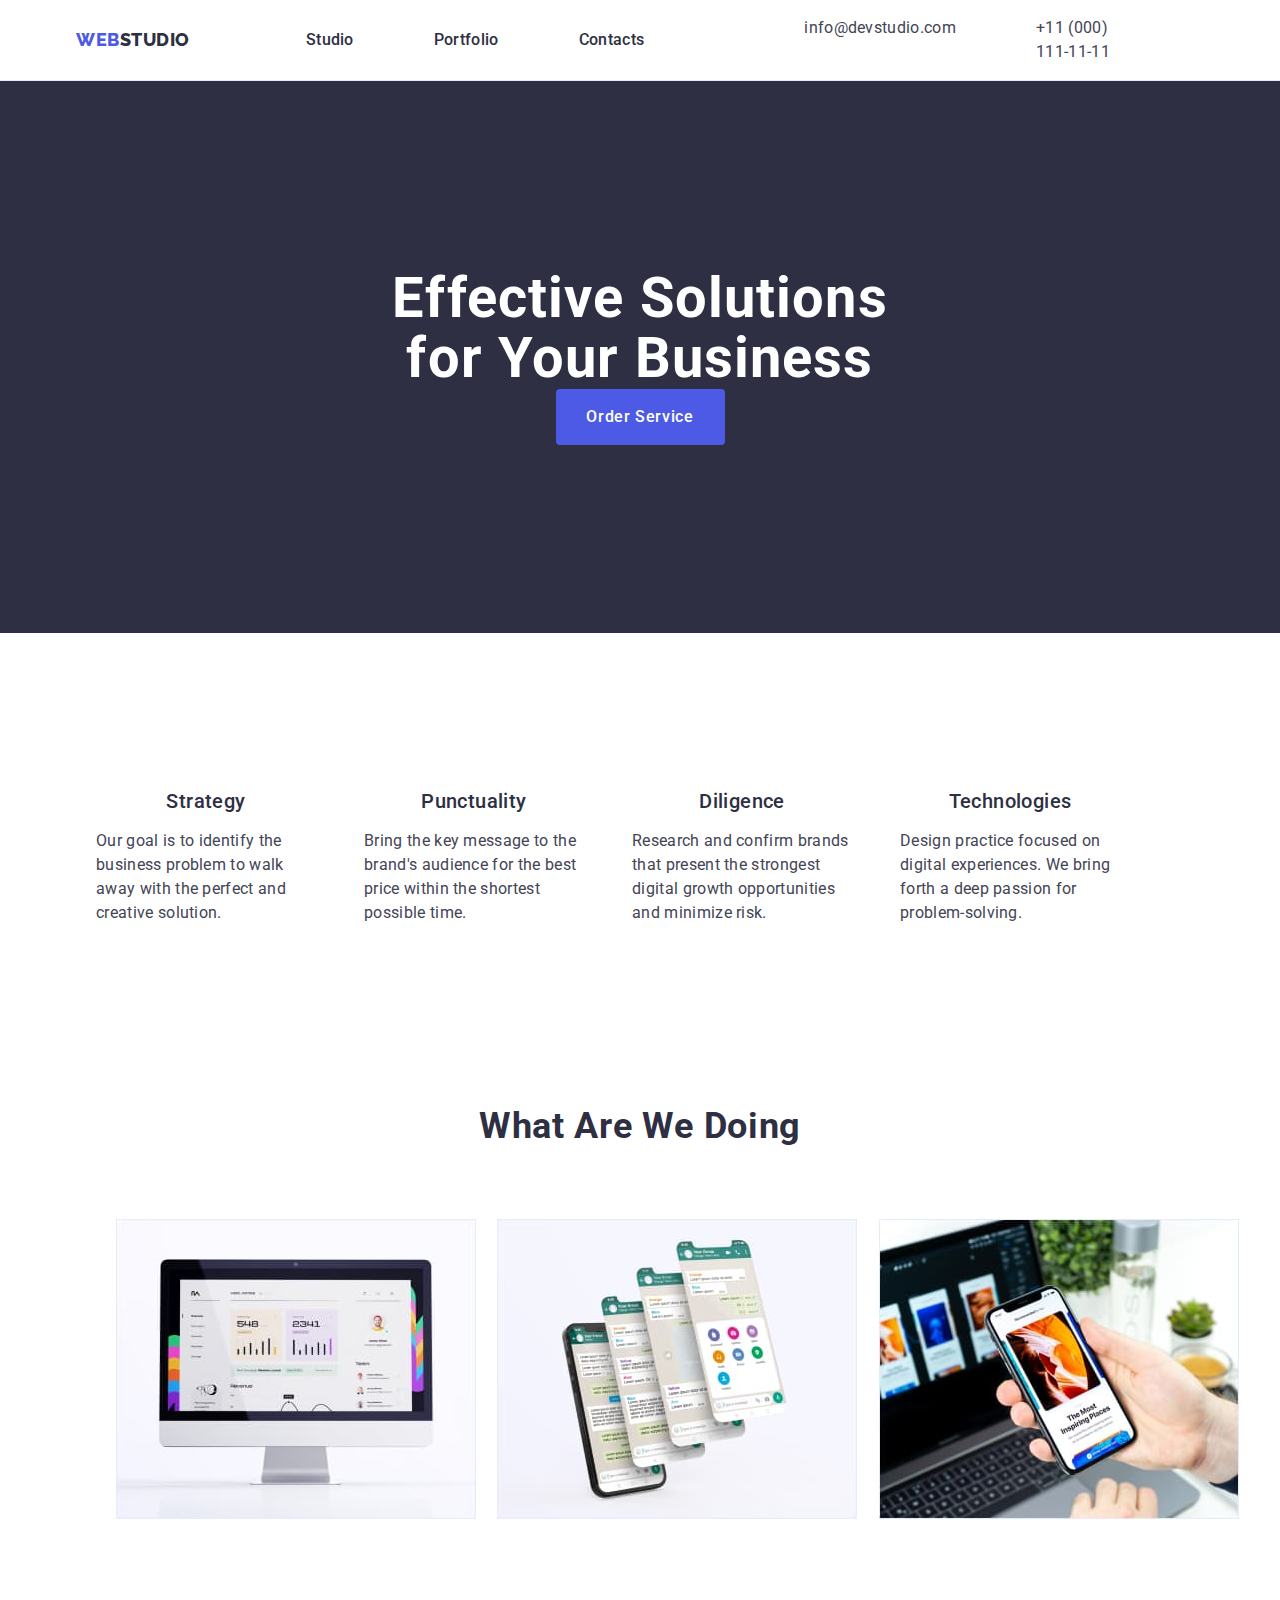
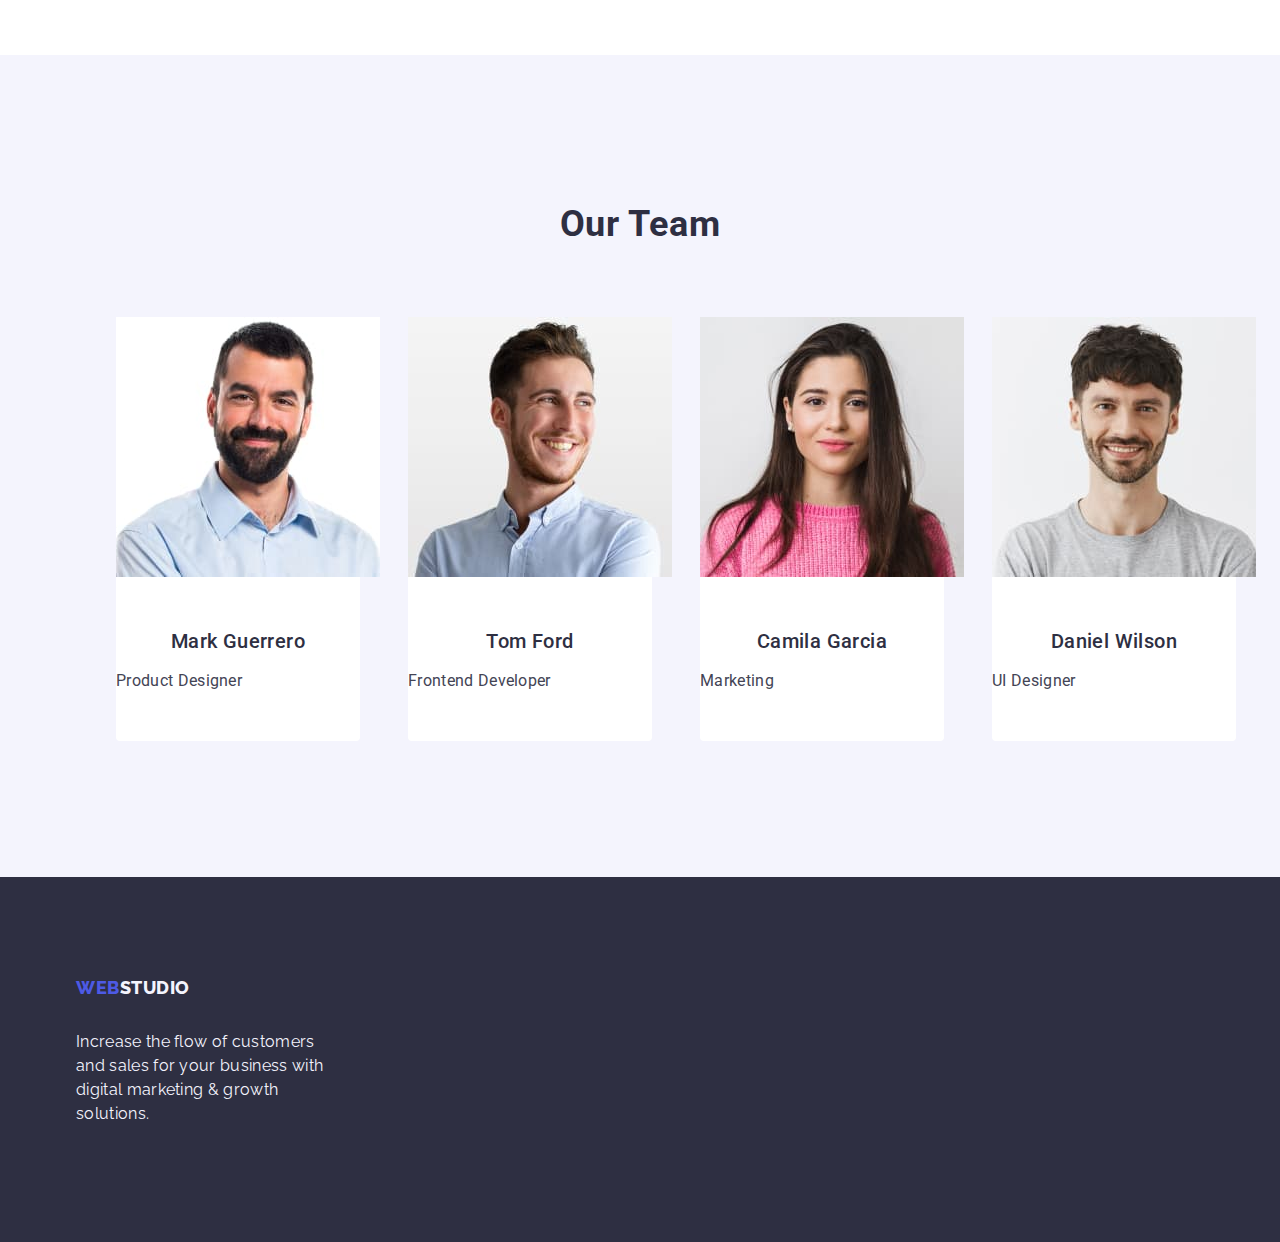
==== commit 30370afb: "adding modern normalize" ====
--- a/index.html
+++ b/index.html
@@ -11,7 +11,7 @@
     />
     <link
       rel="stylesheet"
-      href="https://github.com/sindresorhus/modern-normalize/modern-normalize.css"
+      href="https://cdnjs.cloudflare.com/ajax/libs/modern-normalize/1.0.0/modern-normalize.min.css"
     />
     <link rel="stylesheet" href="./css/styles.css" />
     <title>WebStudio</title>
--- a/css/styles.css
+++ b/css/styles.css
@@ -129,6 +129,7 @@
   font-style: normal;
   max-width: 496px;
   display: block;
+  margin: auto;
 }
 
 .main-button {
@@ -145,6 +146,7 @@
   border: none;
   border-radius: 4px;
   cursor: pointer;
+  margin: auto;
 }
 
 .main-button:hover,
@@ -157,14 +159,7 @@
 }
 
 .visually-hidden {
-  position: absolute;
-  width: 1px;
-  height: 1px;
-  margin: -1px;
-  padding: 0;
-  overflow: hidden;
-  clip: rect(0, 0, 0, 0);
-  border: 0;
+  display: none;
 }
 
 .core-ul {
@@ -175,7 +170,7 @@
 .core-li {
   text-align: left;
   margin-right: 24px;
-  width: calc((100% - 3 * 24px) / 4);
+  width: calc((100% - 72px) / 4);
 }
 
 .core-header,
@@ -197,7 +192,7 @@
   letter-spacing: 0.02em;
   font-weight: 400;
   color: var(--paragraph-color);
-  text-align: center;
+  text-align: left;
 }
 
 .product {
@@ -239,7 +234,7 @@
   background-color: var(--white-color);
   margin-right: 24px;
   width: calc((100% - 72px) / 4);
-  border-radius: (0px 0px 4px 4px);
+  border-radius: 0px 0px 4px 4px;
 }
 
 .team-image {
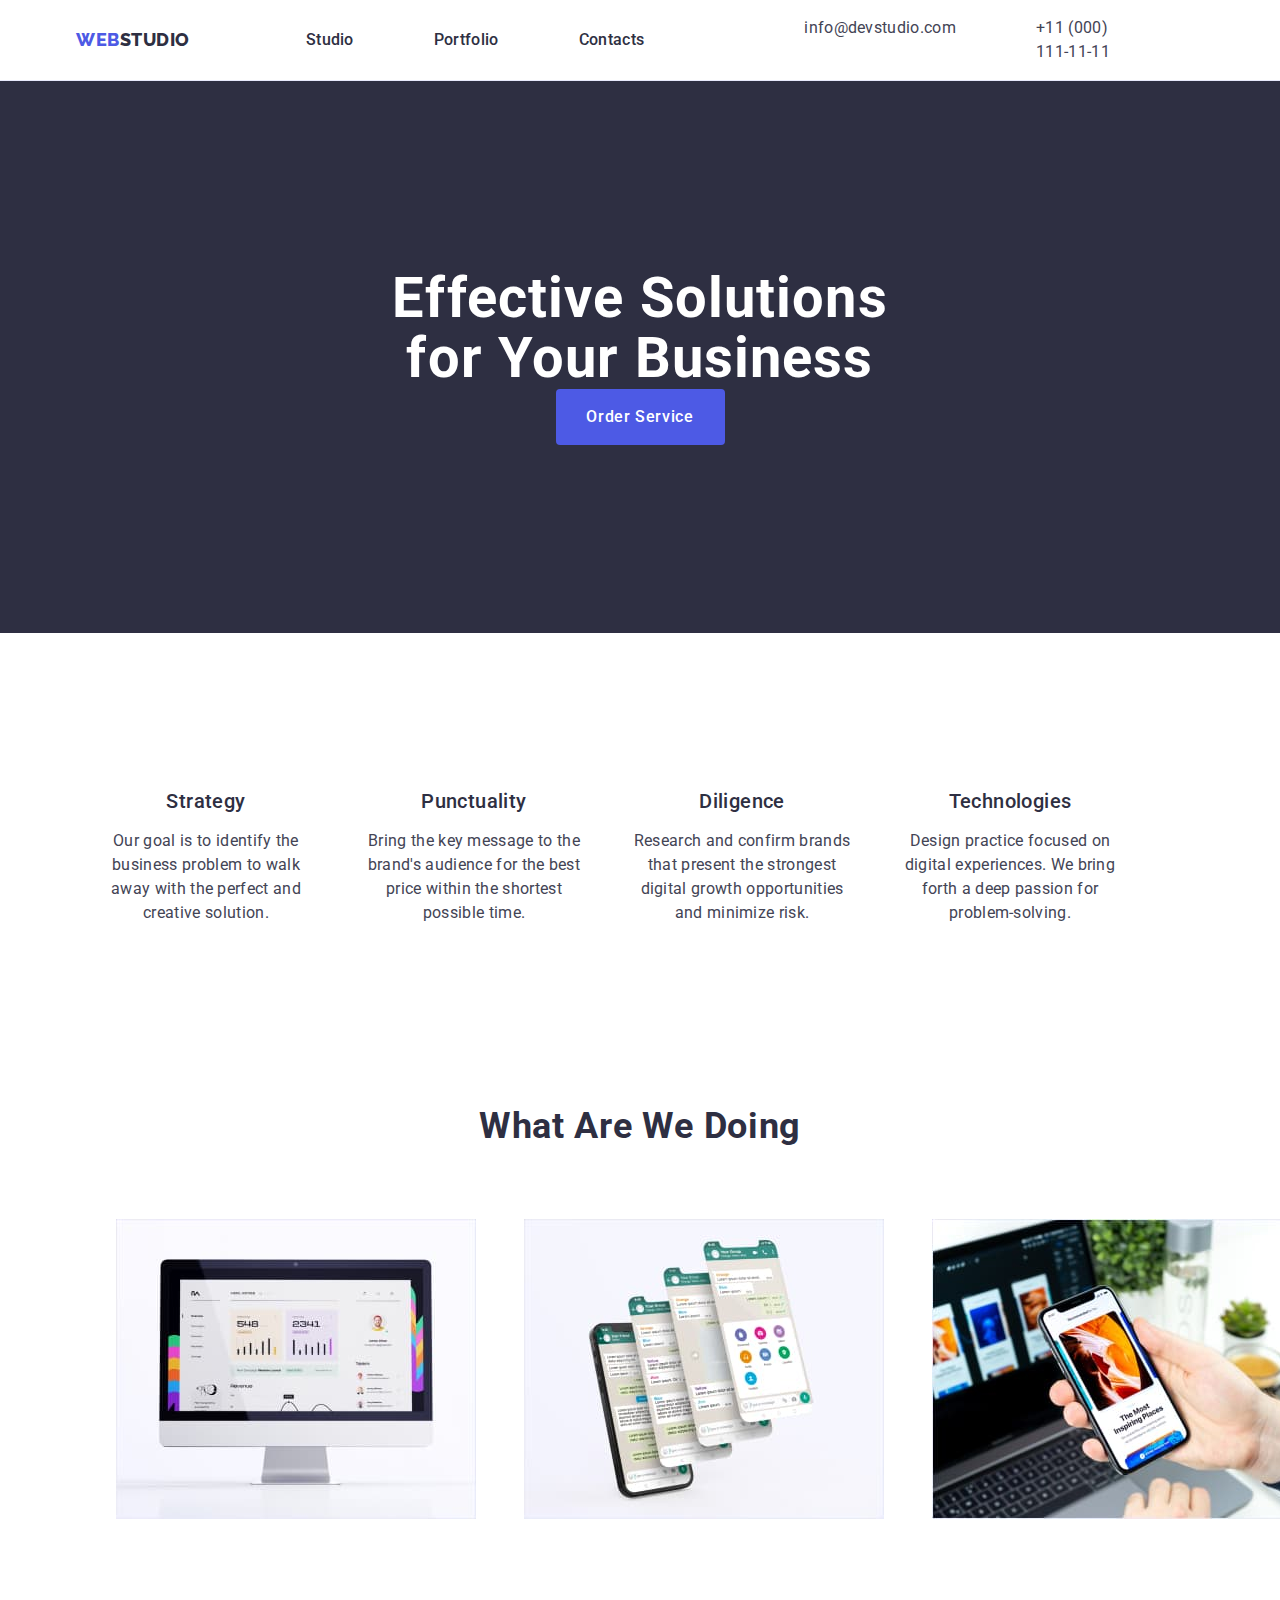
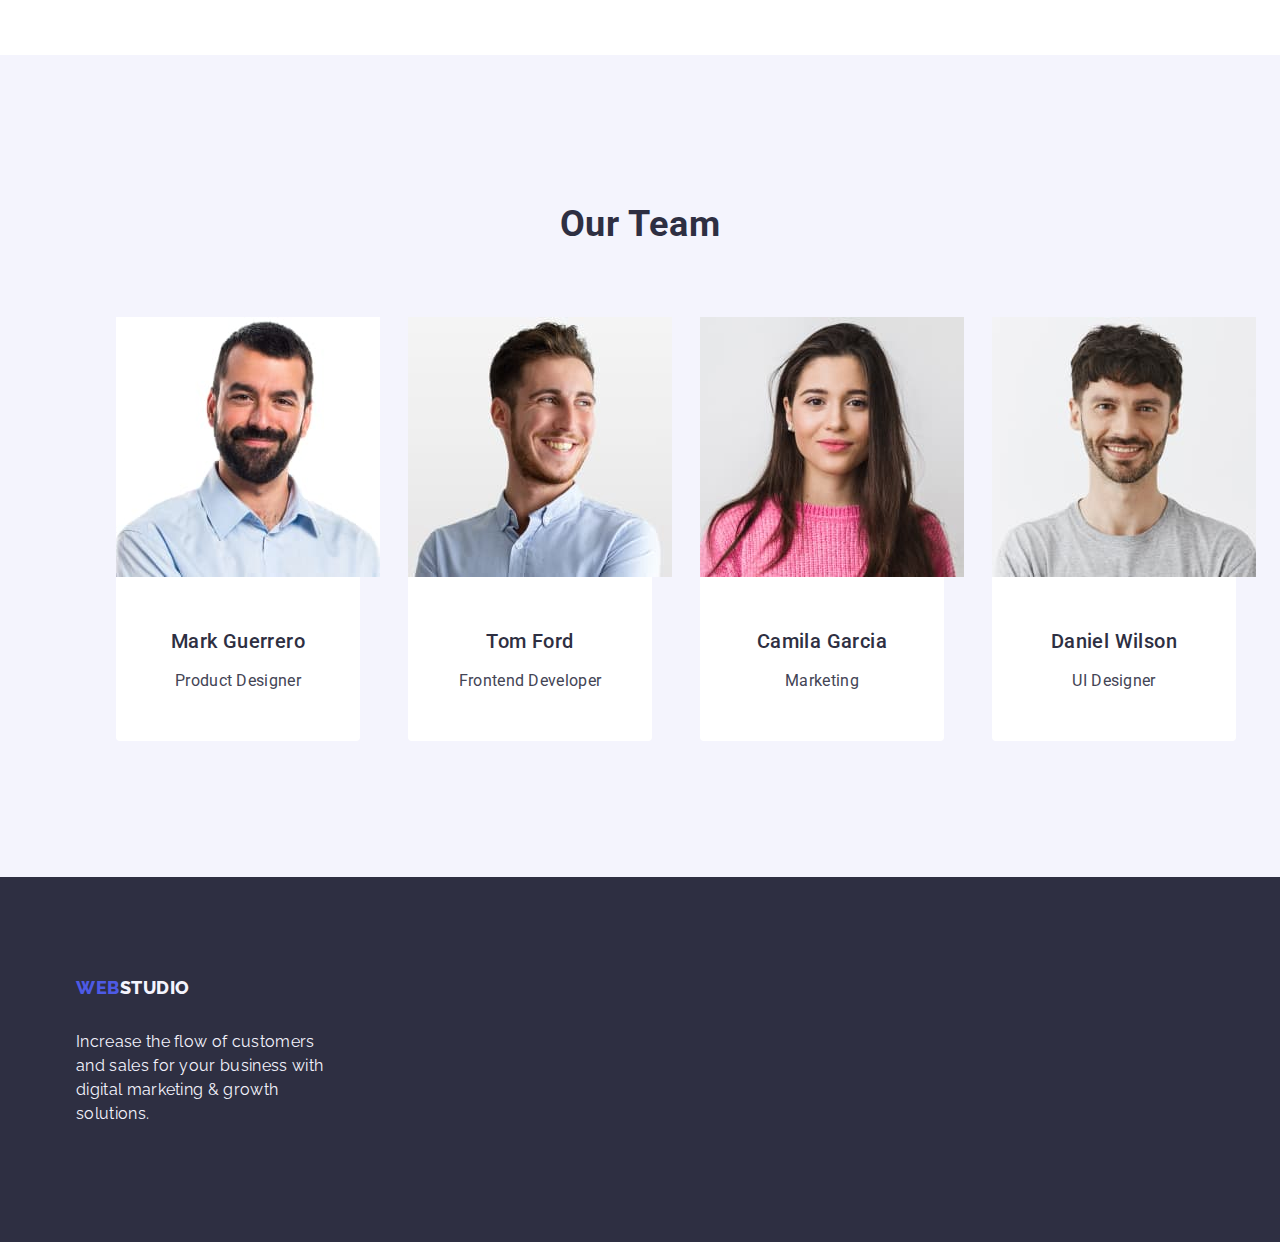
==== commit 4493e4c7: "3rd push" ====
--- a/index.html
+++ b/index.html
@@ -66,7 +66,7 @@
       <!-- second section here-->
       <section class="core default-list">
         <div class="container">
-          <h2 class="visually-hidden">Core Values</h2>
+          <h2 class="hidden">Core Values</h2>
           <ul class="core-ul list">
             <li class="core-li">
               <h3 class="core-header default">Strategy</h3>
--- a/css/styles.css
+++ b/css/styles.css
@@ -19,6 +19,7 @@
 img {
   display: block;
 }
+
 .container {
   width: 1158px;
   margin: auto;
@@ -158,11 +159,16 @@
   padding: 120px 0 120px;
 }
 
-.visually-hidden {
+.hidden {
   display: none;
-}
-
-.core-ul {
+  padding: 8px;
+  border: 1px solid blue;
+  border-radius: 3px;
+}
+
+.core-ul,
+.product-ul,
+.team-ul {
   display: flex;
   gap: 24px;
 }
@@ -170,7 +176,7 @@
 .core-li {
   text-align: left;
   margin-right: 24px;
-  width: calc((100% - 72px) / 4);
+  width: calc((100% - 3 * 24px) / 4);
 }
 
 .core-header,
@@ -192,7 +198,7 @@
   letter-spacing: 0.02em;
   font-weight: 400;
   color: var(--paragraph-color);
-  text-align: left;
+  text-align: center;
 }
 
 .product {
@@ -210,24 +216,14 @@
   margin-bottom: 72px;
 }
 
-.product-ul {
-  display: flex;
-  gap: 24px;
-}
-
 .product-li {
   margin-right: 24px;
-  width: calc((100% - 48px) / 3);
+  flex-basis: calc((100% - 72px) / 4);
 }
 
 .team {
   background-color: var(--background-color);
   padding: 120px 0 120px;
-}
-
-.team-ul {
-  display: flex;
-  gap: 24px;
 }
 
 .team-li {
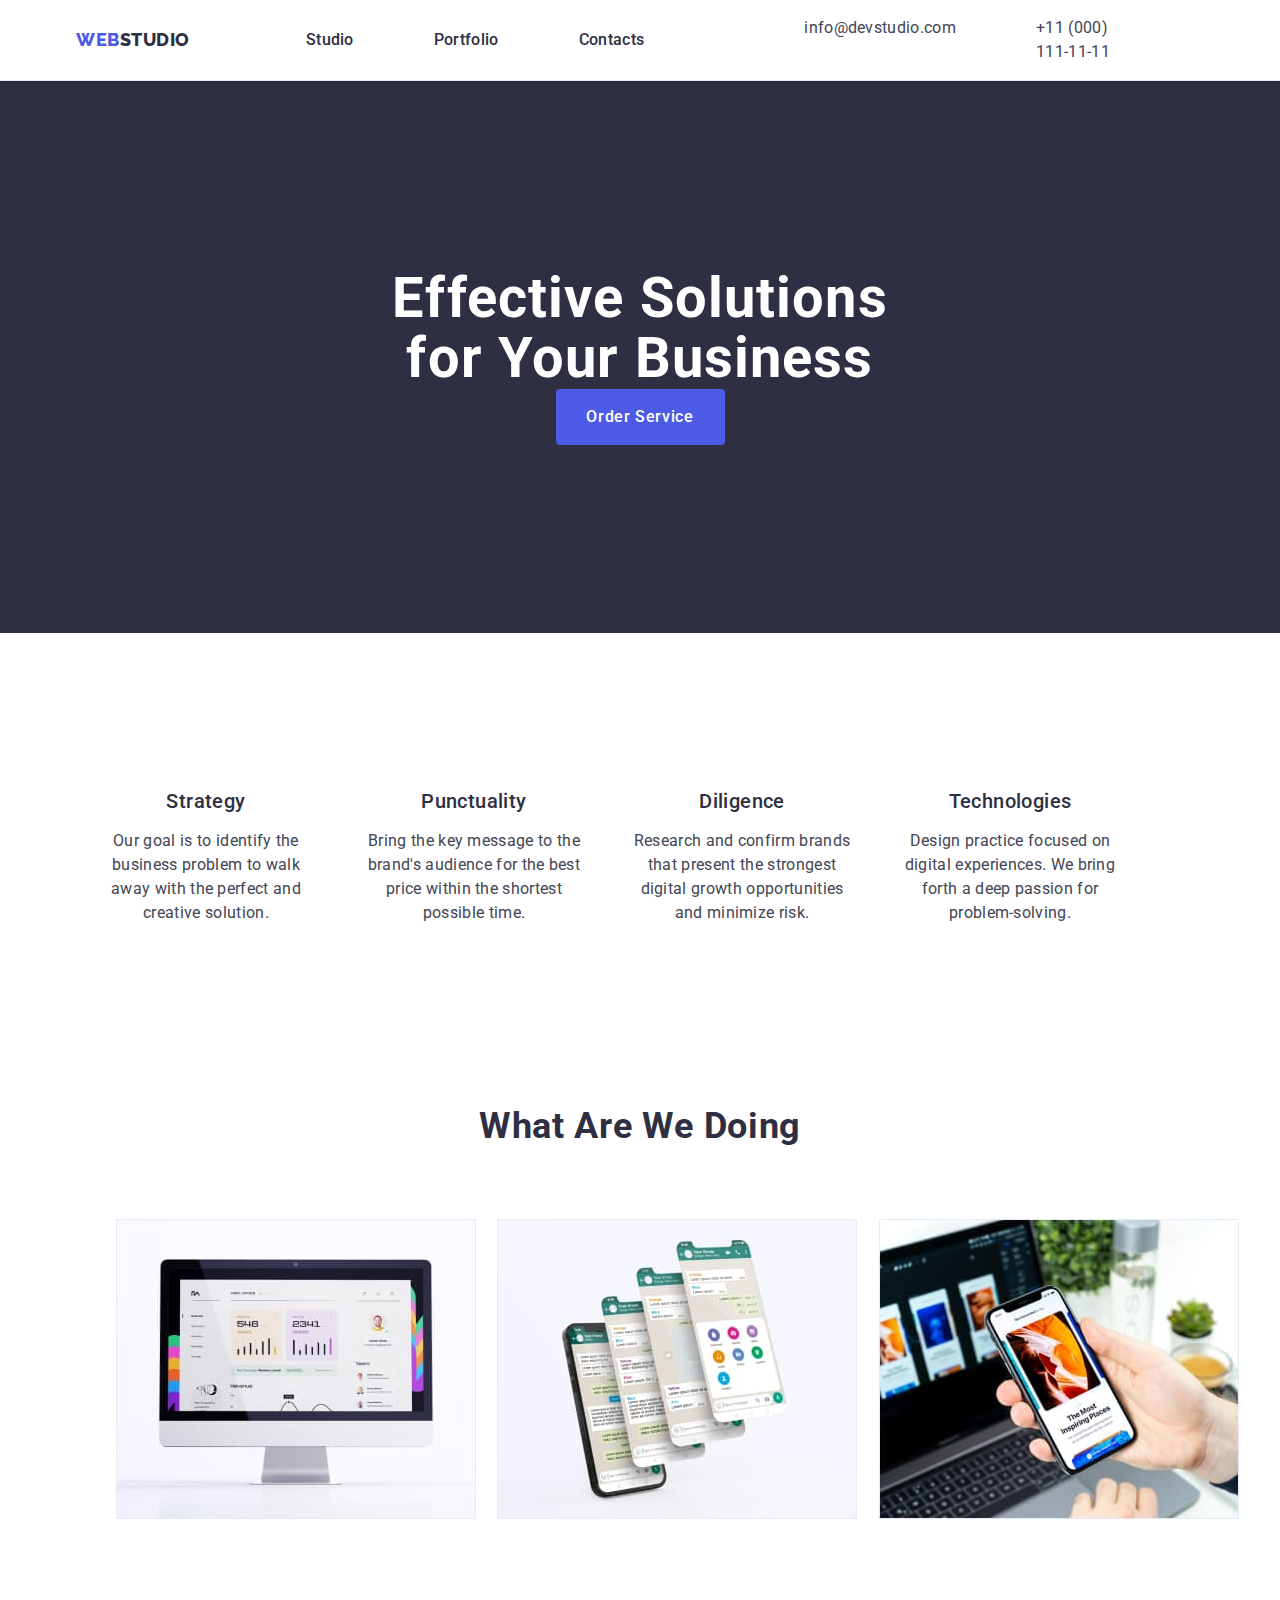
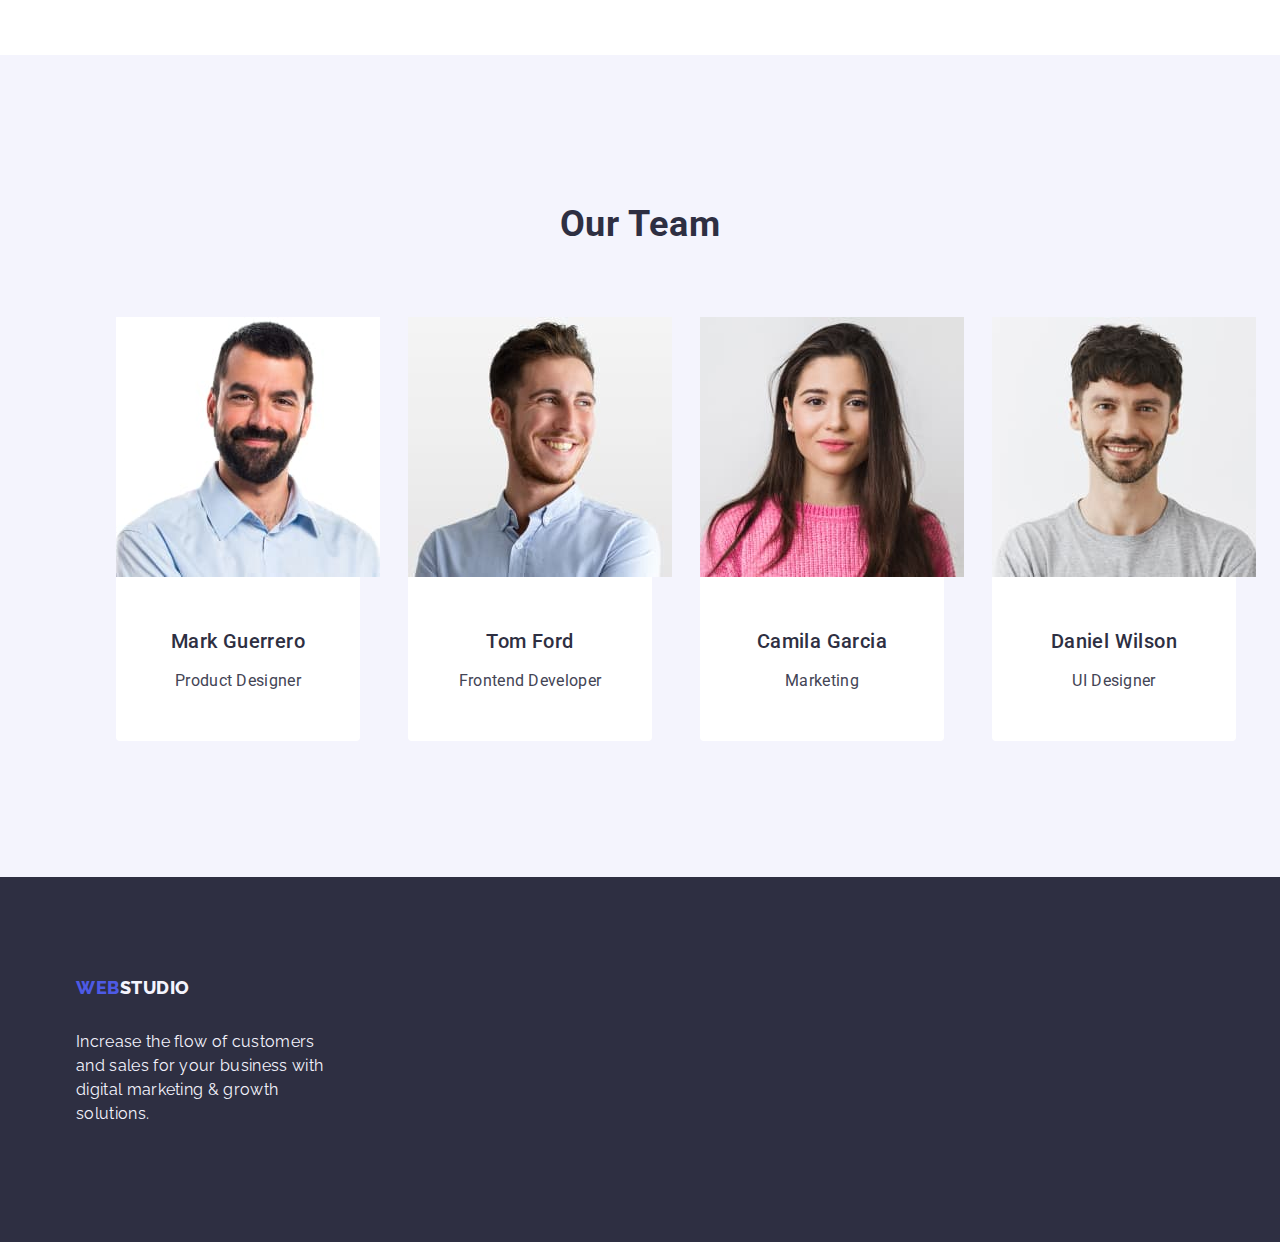
==== commit a672eb6e: "width" ====
--- a/index.html
+++ b/index.html
@@ -66,7 +66,7 @@
       <!-- second section here-->
       <section class="core default-list">
         <div class="container">
-          <h2 class="hidden">Core Values</h2>
+          <h2 class="hidden" hidden>Core Values</h2>
           <ul class="core-ul list">
             <li class="core-li">
               <h3 class="core-header default">Strategy</h3>
--- a/css/styles.css
+++ b/css/styles.css
@@ -159,13 +159,6 @@
   padding: 120px 0 120px;
 }
 
-.hidden {
-  display: none;
-  padding: 8px;
-  border: 1px solid blue;
-  border-radius: 3px;
-}
-
 .core-ul,
 .product-ul,
 .team-ul {
@@ -176,7 +169,7 @@
 .core-li {
   text-align: left;
   margin-right: 24px;
-  width: calc((100% - 3 * 24px) / 4);
+  flex-basis: calc((100% - 72px) / 4);
 }
 
 .core-header,
@@ -218,7 +211,7 @@
 
 .product-li {
   margin-right: 24px;
-  flex-basis: calc((100% - 72px) / 4);
+  width: calc((100% - 48px) / 3);
 }
 
 .team {
@@ -321,7 +314,7 @@
 .cards-li {
   text-align: none;
   border-bottom: 32px;
-  width: calc((100% - 48px) / 3);
+  width: calc((100% - 40px) / 3);
 }
 
 .cards-detail {
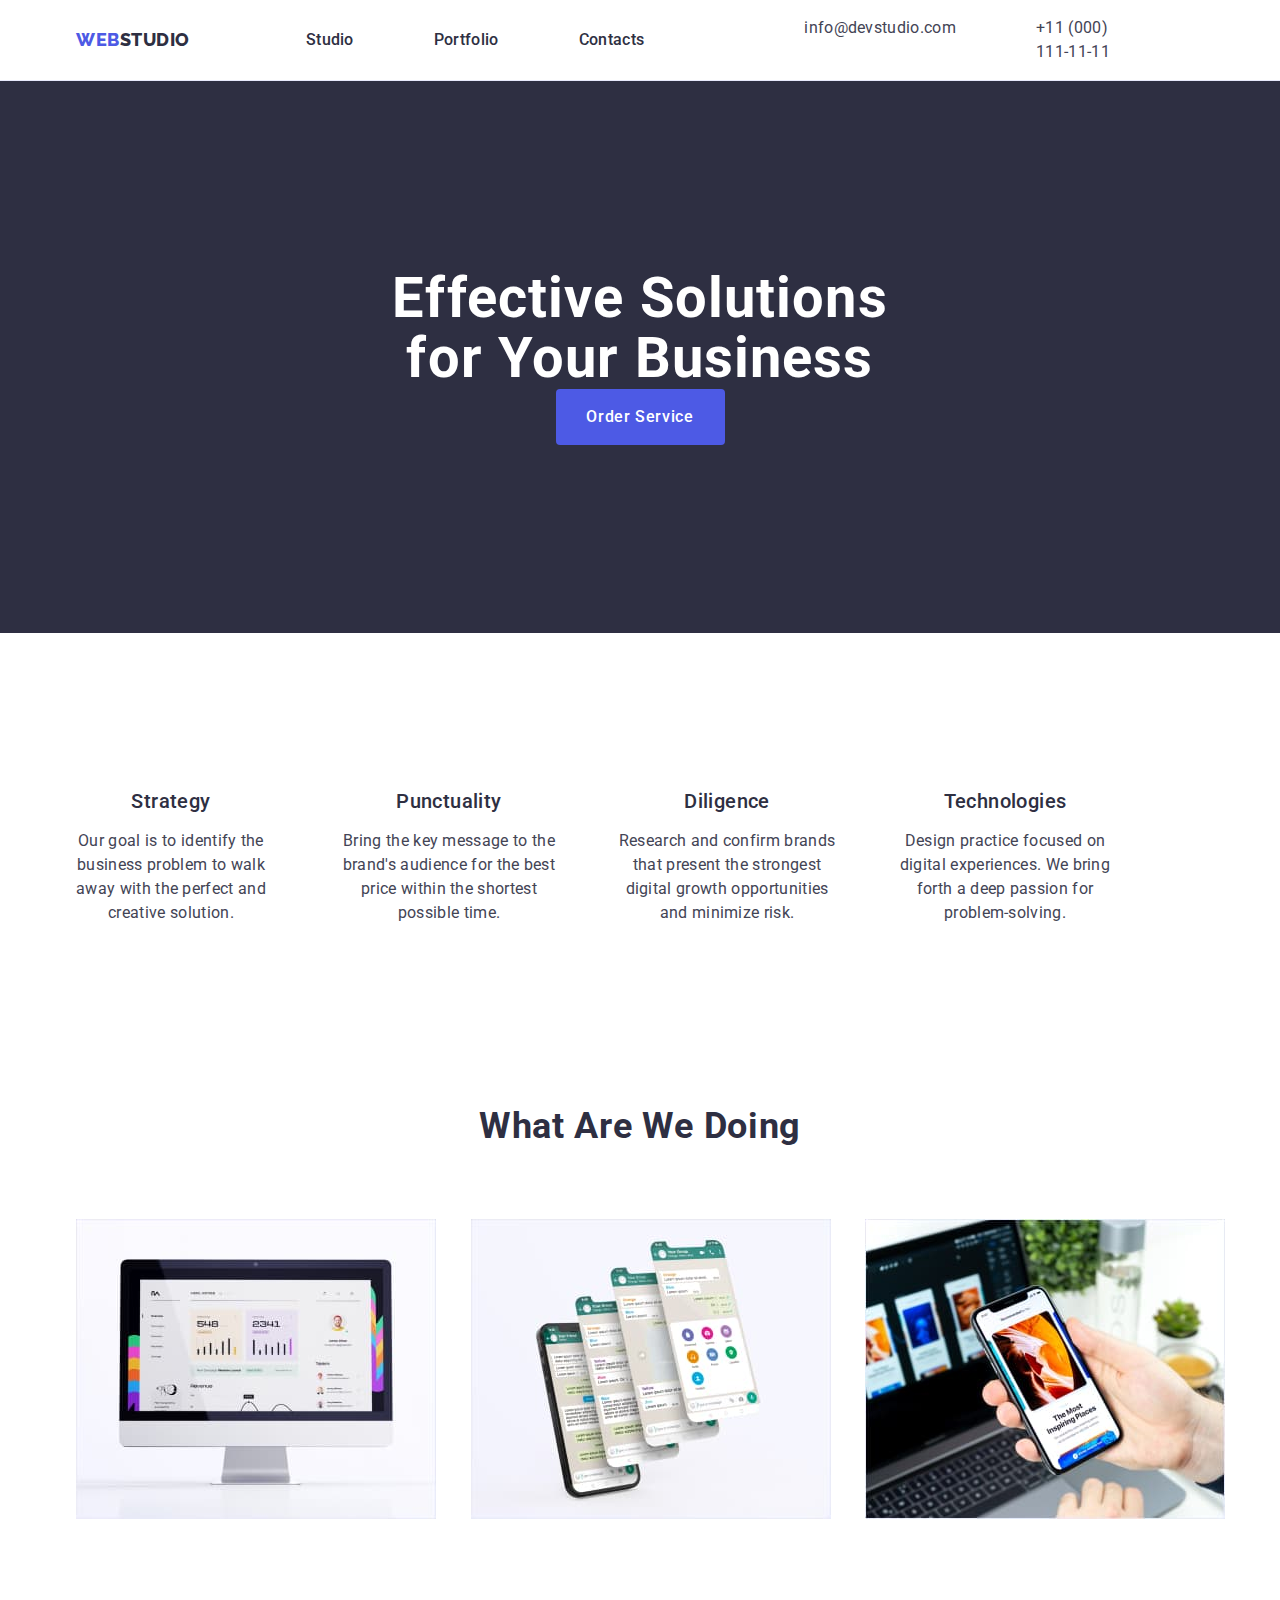
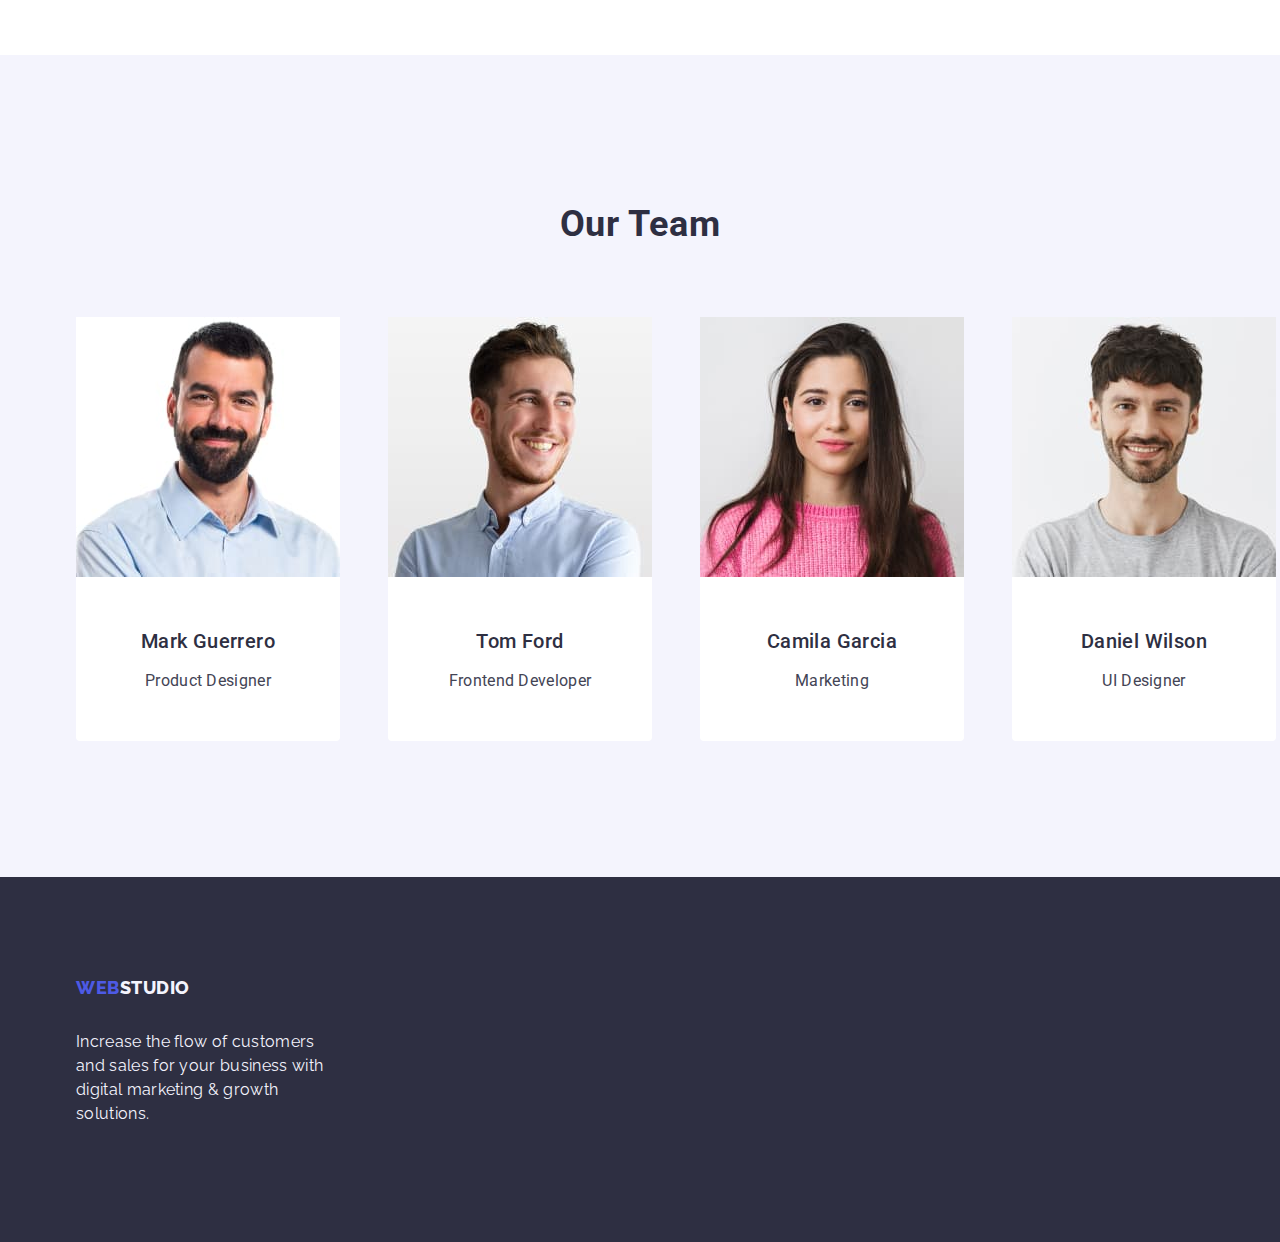
==== commit ddffd7aa: "hidden" ====
--- a/index.html
+++ b/index.html
@@ -66,7 +66,7 @@
       <!-- second section here-->
       <section class="core default-list">
         <div class="container">
-          <h2 class="hidden" hidden>Core Values</h2>
+          <h2 class="visually-hidden">Core Values</h2>
           <ul class="core-ul list">
             <li class="core-li">
               <h3 class="core-header default">Strategy</h3>
--- a/css/styles.css
+++ b/css/styles.css
@@ -20,6 +20,17 @@
   display: block;
 }
 
+.visually-hidden {
+  position: absolute;
+  width: 1px;
+  height: 1px;
+  margin: -1px;
+  padding: 0;
+  overflow: hidden;
+  clip: rect(0, 0, 0, 0);
+  border: 0;
+}
+
 .container {
   width: 1158px;
   margin: auto;
@@ -164,12 +175,19 @@
 .team-ul {
   display: flex;
   gap: 24px;
+  list-style: none;
+  padding: 0;
 }
 
 .core-li {
   text-align: left;
   margin-right: 24px;
-  flex-basis: calc((100% - 72px) / 4);
+  /* flex-basis: calc((100% - 72px) / 4); */
+  width: calc((100% - 72px) / 4);
+}
+
+.core-li li:last-child {
+  margin-right: 0;
 }
 
 .core-header,
@@ -214,6 +232,10 @@
   width: calc((100% - 48px) / 3);
 }
 
+.product-li li:last-child {
+  margin-right: 0;
+}
+
 .team {
   background-color: var(--background-color);
   padding: 120px 0 120px;
@@ -222,8 +244,11 @@
 .team-li {
   background-color: var(--white-color);
   margin-right: 24px;
-  width: calc((100% - 72px) / 4);
   border-radius: 0px 0px 4px 4px;
+}
+
+.team-li li:last-child {
+  margin-right: 0;
 }
 
 .team-image {
@@ -314,7 +339,7 @@
 .cards-li {
   text-align: none;
   border-bottom: 32px;
-  width: calc((100% - 40px) / 3);
+  /* width: calc((100% - 40px) / 3); */
 }
 
 .cards-detail {
